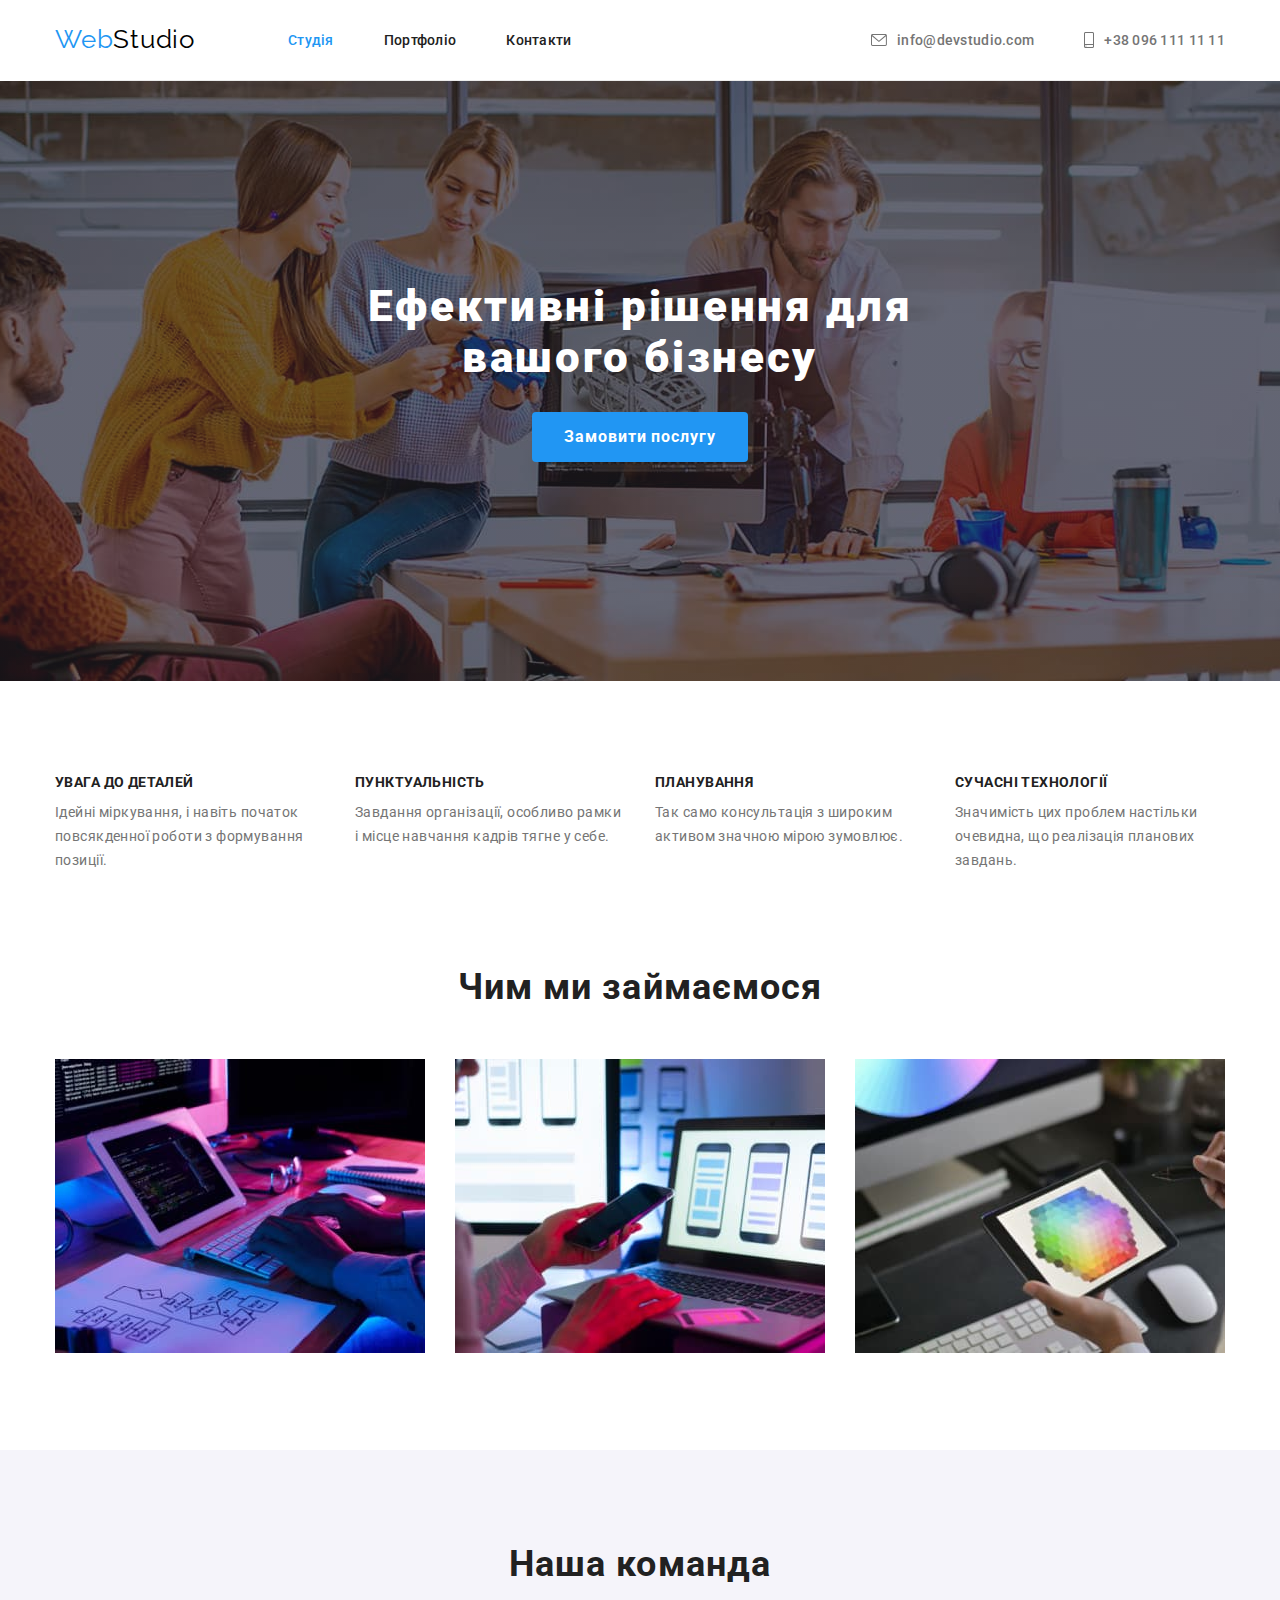
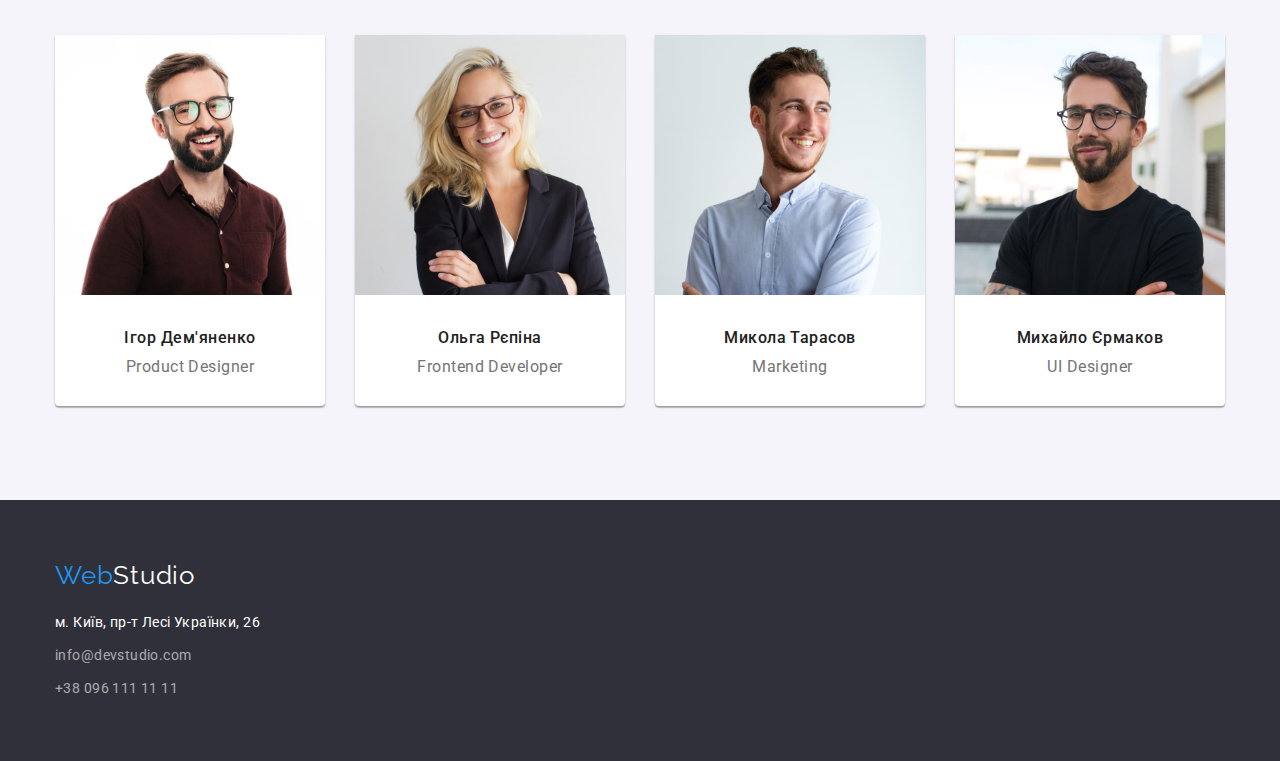
==== index.html @ d8978584 "/" ====
<!DOCTYPE html>
<html lang="uk">
<head>
    <meta charset="UTF-8">
    <meta http-equiv="X-UA-Compatible" content="IE=edge">
    <meta name="viewport" content="width=device-width, initial-scale=1.0">
    <title>Document</title>
    <link rel="preconnect" href="https://fonts.googleapis.com">
    <link rel="preconnect" href="https://fonts.gstatic.com" crossorigin>
    <link href="https://fonts.googleapis.com/css2?family=Raleway:wght@700&family=Roboto:wght@400;500;700;900&display=swap" rel="stylesheet">
    <link
    rel="stylesheet"
    href="https://cdnjs.cloudflare.com/ajax/libs/modern-normalize/1.0.0/modern-normalize.min.css"
  />
    <link rel="stylesheet" href="./css/styless.css">
</head>
<body>
    <!-- Шапка сайта -->
    <header>
        <div class="container header-container">
            <nav class="nav-container">
                <a href="/" class="logo"><span class="logo-ascent">Web</span>Studio</a>
                <ul class="site-nav list">
                    <li class="item"> <a href="./index.html" class="link-curent link">Студія</a></li>
                    <li class="item"> <a href="./Портфоліо.html" class="link">Портфоліо</a></li>
                    <li class="item"> <a href="#" class="link">Контакти</a></li>
                </ul>
            </nav>
            <ul class="auth-nav list">
                <li class="item">
                    <a href="mailto:info@devstudio.com" class="link">
                        <svg class="mail-icon" width="16" height="12">
                            <use href="./img/иконки.svg#icon-envelope-hover"></use>
                        </svg>
                        <span>info@devstudio.com</span> 
                    </a>
                </li>
                <li class="item">
                    <a href="tel:+380961111111" class="link">
                        <svg class="tel-icon" width="10" height="16">
                            <use href="./img/иконки.svg#icon-smartphone"></use>
                        </svg>
                        <span>+38 096 111 11 11</span> 
                     </a>
                </li>            
            </ul>
        </div>
        
        
    </header>
    <!-- Основна частина сайта -->
    <main>
        <section class="hero">
            <div class="container">
                <h1 class="hero-titile">Ефективні рішення для вашого бізнесу</h1>
                <button type="button" class="hero-button">Замовити послугу</button>
            </div>
            
        </section>

        <section class="feautures">
            <div class="container">
                <h2 class="visually-hidden">feautures</h2>
                <ul class="feautures-list list">
                    <li class="item">
                        <h3 class="feautures-title">УВАГА ДО ДЕТАЛЕЙ</h3>
                        <p class="feautures-description">Ідейні міркування, і навіть початок повсякденної роботи з формування позиції.</p>
                    </li>
                    <li class="item">
                        <h3 class="feautures-title">ПУНКТУАЛЬНІСТЬ</h3>
                        <p class="feautures-description">Завдання організації, особливо рамки і місце навчання кадрів тягне у себе.</p>
                     </li>
                     <li class="item">
                        <h3 class="feautures-title">ПЛАНУВАННЯ</h3>
                        <p class="feautures-description">Так само консультація з широким активом значною мірою зумовлює.</p>
                     </li>
                     <li class="item">
                        <h3 class="feautures-title">СУЧАСНІ ТЕХНОЛОГІЇ</h3>
                        <p class="feautures-description">Значимість цих проблем настільки очевидна, що реалізація планових завдань.</p>
                     </li>
                </ul>
            </div>
            
        </section>

        <section class="work">
            <div class="work-container container"> 
                <h2 class="work-title">Чим ми займаємося</h2>
                <ul class="work-list list">
                    <li><img src="./img/img2.jpeg" alt="комп'ютер" width="370"></li>
                    <li><img src="./img/img1.jpeg" alt="телефон" width="370"></li>
                    <li><img src="./img/img.jpeg" alt="планшет" width="370"></li>
                </ul>
            </div>
           
        </section>

        <section class="team">
            <div class="team-container container">
                <h2 class="team-title">Наша команда</h2>
                <ul class="team-list list">
                    <li class="item"> 
                        <img src="./img/img3.jpeg" alt="дизайнер1" width="270">
                        <div class="team-text">
                            <h3 class="person-titile">Ігор Дем'яненко</h3>
                            <p class="person-description">Product Designer</p>
                        </div>                    
                    </li>
                    <li class="item">
                        <img src="./img/img4.jpeg" alt="розробник" width="270">
                        <div class="team-text">
                            <h3 class="person-titile">Ольга Рєпіна</h3>
                            <p class="person-description">Frontend Developer</p>
                        </div>
                    </li>
                    <li class="item">
                        <img src="./img/img5.jpeg" alt="маркетолог" width="270">
                        <div class="team-text">
                            <h3 class="person-titile">Микола Тарасов</h3>
                            <p class="person-description">Marketing</p>
                        </div>                  
                    </li>
                    <li class="item">
                        <img src="./img/img6.jpeg" alt="дизайнер2" width="270">
                        <div class="team-text">
                            <h3 class="person-titile">Михайло Єрмаков</h3>
                            <p class="person-description">UI Designer</p>
                        </div>                        
                    </li>
                </ul>
            </div>
            
        </section>
    </main>
    <!-- Підвал сайта -->
    <footer class="footer">
        <div class="container">
            <a href="/" class="footer-logo"><span class="logo-ascent">Web</span>Studio</a>
            <address class="footer-addres">
                <ul class="list footer-list">
                    <li class="footer-loc"><a href="https://goo.gl/maps/C3ThFQpriZzStfzR9" target="_blank" rel="noreferrer noopener nofollow" class="address-location">м. Київ, пр-т Лесі Українки, 26</a></li>
                    <li class="footer-mail"><a href="mailto:info@devstudio.com" class="address-mail">info@devstudio.com</a></li>
                    <li class="footer-tel"><a href="tel:+380961111111" class="address-tel">+38 096 111 11 11</a></li>
                </ul>      
            </address>
        </div>       
    </footer>
</body>
</html>
---- css/styless.css ----
/* цвет основного текста #757575 */
/* вторичный цвет текста #212121 */
/* цвет текста белый #FFFFFF */
/* основной цвет фона #FFFFFF */
/* вторичный цвет фона #F5F5F5  */
/* вторичный цвет фона серый #2F303A */
/* акцент #2196F3 */
/* logo цвет #000000 */

:root {
--primary-text-color: #757575;
--title-text-color: #212121;
--bg-color-grey: #2F303A;
--adress-text-color: #FFFFFF;
--accent-color:#2196F3;
--logo-color:#000000;
--button-active-blue: #188CE8;
--bg-team-color:#F5F4FA; 
--opacity-white-color: rgba(255, 255, 255, 0.6);
--portfolio-item-color: #EEEEEE;
}

h1,
h2,
h3,
p,
ul {
margin: 0;
}

ul {
    padding: 0;
}

body {
    background-color: var(--adress-text-color);
    color: var(--primary-text-color);
    font-family: 'Roboto', sans-serif;
    font-size: 14px;
}


.container{
    width: 1200px;
    padding-left: 15px;
    padding-right: 15px;
    /* border: 1px solid red; */
    margin-left: auto;
    margin-right: auto;

}


a{
    text-decoration: none;
}

.list{
    list-style: none;
}   

.visually-hidden{
    position: absolute;
    width: 1px;
    height: 1px;
    margin: -1px;
    border: 0;
    padding: 0;
    
    white-space: nowrap;
    clip-path: inset(100%);
    clip: rect(0 0 0 0);
    overflow: hidden;
}
/* Шапка сайта */

.header-container{
    display: flex;
    border-bottom: 1px solid #ECECEC;
}

.nav-container{
    display: flex;
}

.logo{
    color: var(--logo-color);
    font-family: 'Raleway', sans-serif;
    font-size: 26px;
    text-decoration: none;
    letter-spacing: 0.03em;
    line-height: 1.19;
    padding-top: 24px;
    padding-bottom: 25px;
    display: inline-block;

}

.logo-ascent {
    color: var(--accent-color);
}

.site-nav .item + .item{
    margin-left: 50px;
}

.auth-nav{
    margin-bottom: 0;
    margin-top: 0;
    padding-left: 0;
    margin-left: auto;
}

.auth-nav .item + .item{
    margin-left: 50px;
}

.auth-nav, .site-nav {
    font-size: 14px;
    line-height: 1,14;
    font-weight: 500;
    letter-spacing: 0.02em;
    display: flex;
}

.mail-icon{
    margin-right: 10px;
    width: 16px;
    height: 12px;
    fill: currentColor;
}

.tel-icon{
    margin-right: 10px;
    width: 10px;
    height: 16px;
    fill: currentColor;
}

.site-nav{
    margin-bottom: 0;
    margin-top: 0;
    margin-left: 93px;
    padding-left: 0;
}

.site-nav .link{
    color: var(--title-text-color); 
    display: inline-block; 
    padding-top: 32px;
    padding-bottom: 32px;
}
.site-nav .link-curent {
    color: var(--accent-color);
}

.site-nav .link:hover,
.site-nav .link:focus{
    color: var(--accent-color);
}


.auth-nav .link{
    color: var(--primary-text-color);
    display: flex; 
    padding-top: 32px;
    padding-bottom: 32px;
    align-items: center;
}


.auth-nav .link:hover, 
.auth-nav .link:focus{
    color: var(--accent-color);
}


/* hero  */

.hero {
    max-width: 1600px;
    height: 600px;
    margin-left: auto;
    margin-right: auto;
    background-color: var(--bg-color-grey);
    padding-top: 200px;
    padding-bottom: 200px;
    background-image: linear-gradient(to right, rgba(47, 48, 58, 0.4), rgba(47, 48, 58, 0.4)),
    url(../img/hero.jpeg);
    background-repeat: no-repeat;
    background-size: cover;
    background-position: center;
   

   
    
    
}
.hero-titile{
    color: var(--adress-text-color);
    font-weight: 900;
    font-size: 44px;
    line-height: 1,36;
    text-align: center;
    letter-spacing: 0.06em;
    margin-bottom: 30px;
    width: 696px;
    margin-left: auto;
    margin-right: auto;
}
.hero-button{
    color:var(--adress-text-color) ;
    background-color: var(--accent-color);
    font-family: inherit;
    font-weight: 700;
    font-size: 16px;
    line-height: 1.88;
    letter-spacing: 0.06em;
    cursor: pointer;
    margin-left: auto;
    margin-right: auto;
    display: block;
    height: 50px;
    padding-right: 32px;
    padding-left: 32px;
    border-radius: 4px;
    border: none;
 }

 .hero-button:hover,
 .hero-button:focus{
    background-color: var(--button-active-blue);
    box-shadow: 0px 4px 4px rgba(0, 0, 0, 0.15);
 }

/* feautures */

.feautures{
    padding: 94px 0;
}


.feautures-list{
    display: flex;
    gap: 30px;
}

.feautures-list .item{
    width: 270px;
}

 .feautures-title{
    color: var(--title-text-color);
    line-height: 1.14;
    letter-spacing: 0.03em;
    font-size: inherit;
    margin-bottom: 10px;
 }
 .feautures-description{
    color: var(--primary-text-color);
    line-height: 1.71;
    letter-spacing: 0.03em;
    margin-bottom: 0;
 }

 /* work */

 .work{
    padding-bottom: 94px;
 }

 .work-title{
    color: var(--title-text-color) ;
    font-size: 36px;
    line-height: 1.16;
    text-align: center;
    letter-spacing: 0.03em;
    margin-bottom: 50px;
 }

 .work-list{
    display: flex;
    gap: 30px;
    padding: 0;
 }



 /* team */

 .team{
    background-color: var(--bg-team-color);
    padding: 94px 0;
 }


 .team-title{
    color: var(--title-text-color) ;
    font-size: 36px;
    line-height: 1.16;
    text-align: center;
    letter-spacing: 0.03em;
    margin-bottom: 50px;
 }

 .team-list{
    display: flex;
    gap: 30px;
 }

 .team-list .item{
    background-color: var(--adress-text-color);
    width: 270px;
    box-shadow: 0px 1px 3px rgba(0, 0, 0, 0.12), 0px 1px 1px rgba(0, 0, 0, 0.14), 0px 2px 1px rgba(0, 0, 0, 0.2);
    border-radius: 0px 0px 4px 4px;
 }

 .team-text{
    padding: 30px 0 30px 0;
 }

 .person-titile{
    color: var(--title-text-color);
    font-weight: 500;
    font-size: 16px;
    line-height: 1.18;
    text-align: center;
    letter-spacing: 0.03em;
    margin-bottom: 10px;
 }

.person-description{
    color: var(--primary-text-color);
    font-size: 16px;
    line-height: 1.19;
    text-align: center;
    letter-spacing: 0.03em;
    margin-bottom: 0;
}


  /* button-filter */

  .filter{
    padding: 94px 0;
  }

  .button-filter{
    display: flex;
    justify-content: center;
    margin-bottom: 50px;
   }

.button-filter .item + .item{
margin-left: 8px;
}

.button-filter .link{
    font-weight: 500;
    font-size: 16px;
    line-height: 1.6;
    letter-spacing: 0.03em;
    font-family: inherit;
    color: var(--title-text-color);
    background-color:var(--bg-team-color);
    cursor: pointer;
    border-radius: 4px;
    border: none;
    height: 38px;
    padding: 0 22px 0 22px;
}
    
.button-filter .link:hover, 
.button-filter .link:focus{
    color: var(--adress-text-color);
    background-color: var(--accent-color);
    box-shadow: 0px 3px 1px rgba(0, 0, 0, 0.1), 
                0px 1px 2px rgba(0, 0, 0, 0.08), 
                0px 2px 2px rgba(0, 0, 0, 0.12);
}



/* portfolio */

.portfolio {
    display: flex;
    flex-wrap: wrap;
    gap: 30px;
}

.portfolio-img{
    display: block;
}

.list-item{
    width: 370px;
}


.portfolio-item{
    background-color: var(--adress-text-color);
    padding: 20px 24px 20px 24px;
    border-left: 1px solid var(--portfolio-item-color);
    border-right: 1px solid var(--portfolio-item-color);
    border-bottom: 1px solid var(--portfolio-item-color);
}

.portfolio-title{
    color: var(--title-text-color);
    font-size: 18px;
    line-height: 2;
    letter-spacing: 0.06em;
    margin-bottom: 4px;
}

.portfolio-text{
    color: var(--primary-text-color);
    font-size: 16px;
    line-height: 1.8;
    letter-spacing: 0.03em;
    margin: 0;
}


/* footer */

.footer{
    background-color: var(--bg-color-grey);
    padding-top: 60px;
    padding-bottom: 60px;
}

.footer-logo{
    color: var(--adress-text-color);
    font-family: 'Raleway', sans-serif;
    font-size: 26px;
    text-decoration: none;
    letter-spacing: 0.03em;
    line-height: 1.19;
    margin-bottom: 20px;
    display: inline-block;
}

.footer-loc, .footer-mail{
margin-bottom: 9px;
}

.footer-tel{
    margin: 0;
}

.footer-list{
    padding: 0;
    margin: 0;
}

.footer-addres{
    font-style: normal;
    font-size: 14px;
    line-height: 1.71;
    letter-spacing: 0.03em;
}

.address-location{
    color: var(--adress-text-color);
}
.address-location:hover,
.address-location:focus{
    color: var(--accent-color);
}

.address-mail{
    color: var(--opacity-white-color);
}

.address-mail:hover,
.address-mail:focus{
    color: var(--accent-color);
}

.address-tel{
    color: var(--opacity-white-color); 
}

.address-tel:hover,
.address-tel:focus{
    color: var(--accent-color);
}
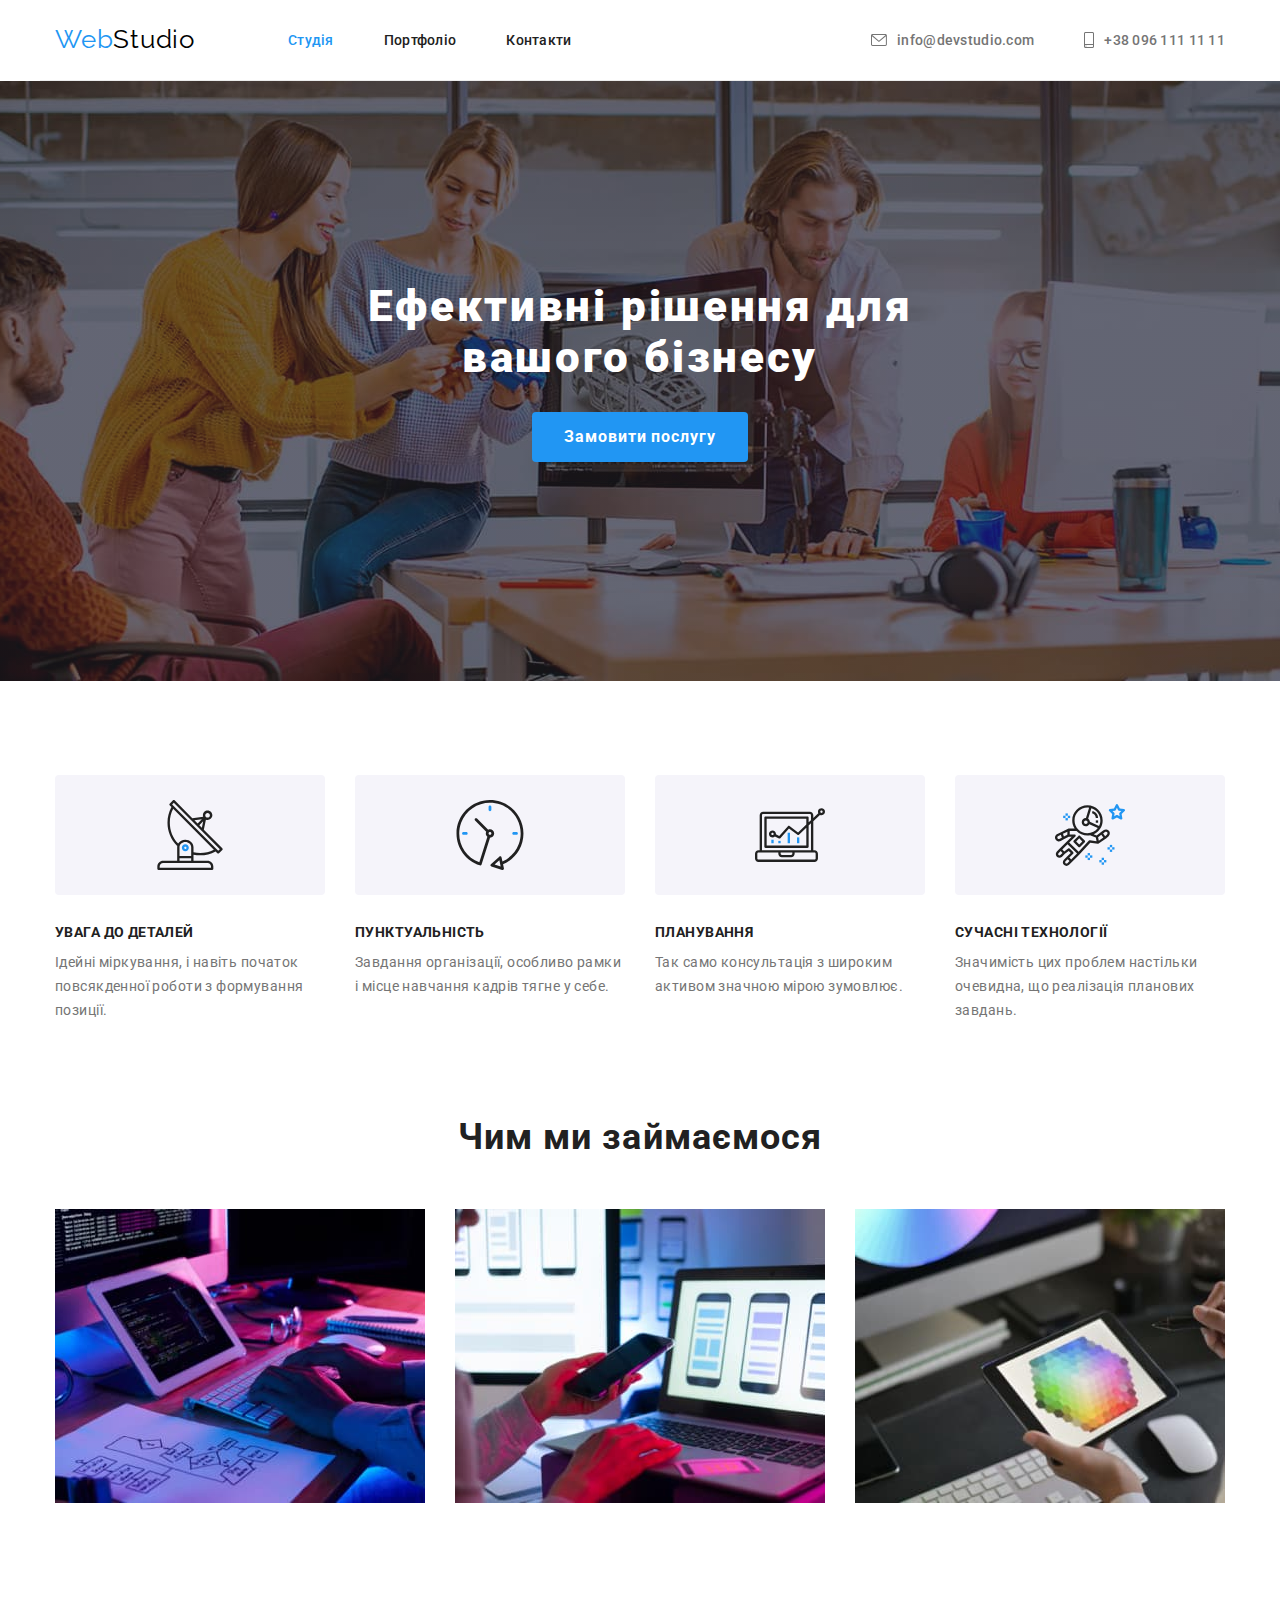
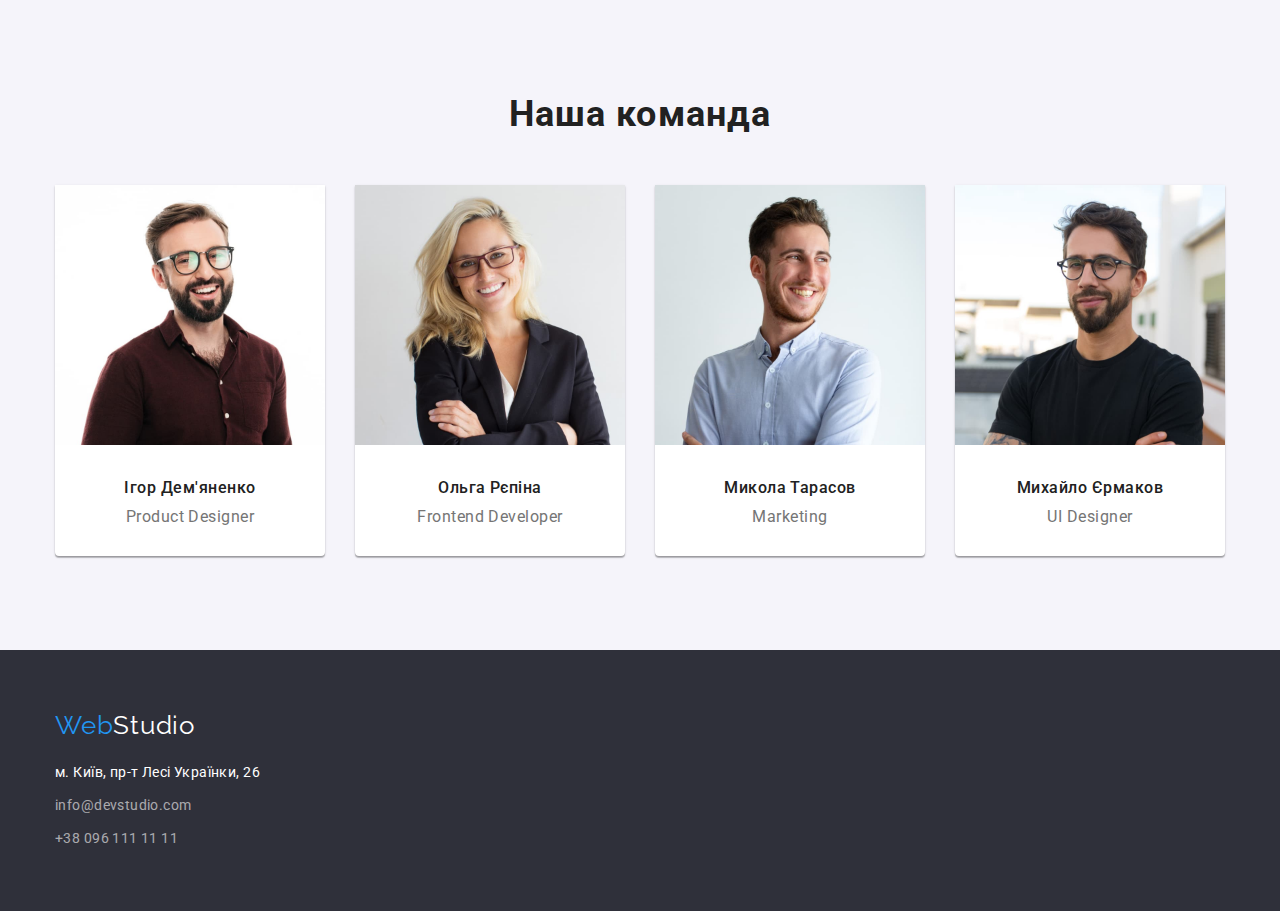
==== commit 7b35b82b: "/" ====
--- a/index.html
+++ b/index.html
@@ -63,18 +63,38 @@
                 <h2 class="visually-hidden">feautures</h2>
                 <ul class="feautures-list list">
                     <li class="item">
+                        <div class="icon-group"> 
+                            <svg width="70" height="70">
+                                <use href="./img/иконки.svg#icon-antenna"></use>
+                            </svg>
+                        </div>
                         <h3 class="feautures-title">УВАГА ДО ДЕТАЛЕЙ</h3>
                         <p class="feautures-description">Ідейні міркування, і навіть початок повсякденної роботи з формування позиції.</p>
                     </li>
                     <li class="item">
+                        <div class="icon-group"> 
+                            <svg width="70" height="70">
+                                <use href="./img/иконки.svg#icon-clock"></use>
+                            </svg>
+                        </div>
                         <h3 class="feautures-title">ПУНКТУАЛЬНІСТЬ</h3>
                         <p class="feautures-description">Завдання організації, особливо рамки і місце навчання кадрів тягне у себе.</p>
                      </li>
                      <li class="item">
+                        <div class="icon-group"> 
+                            <svg width="70" height="70">
+                                <use href="./img/иконки.svg#icon-diagram"></use>
+                            </svg>
+                        </div>
                         <h3 class="feautures-title">ПЛАНУВАННЯ</h3>
                         <p class="feautures-description">Так само консультація з широким активом значною мірою зумовлює.</p>
                      </li>
                      <li class="item">
+                        <div class="icon-group"> 
+                            <svg width="70" height="70">
+                                <use href="./img/иконки.svg#icon-astronaut"></use>
+                            </svg>
+                        </div>
                         <h3 class="feautures-title">СУЧАСНІ ТЕХНОЛОГІЇ</h3>
                         <p class="feautures-description">Значимість цих проблем настільки очевидна, що реалізація планових завдань.</p>
                      </li>
--- a/css/styless.css
+++ b/css/styless.css
@@ -249,6 +249,16 @@
     width: 270px;
 }
 
+.icon-group{
+    background-color: var(--bg-team-color);
+    width: 270px;
+    height: 120px;
+    border-radius: 4px;
+    margin-bottom: 30px;
+    display: flex;
+    align-items: center;
+    justify-content: center;
+}
  .feautures-title{
     color: var(--title-text-color);
     line-height: 1.14;
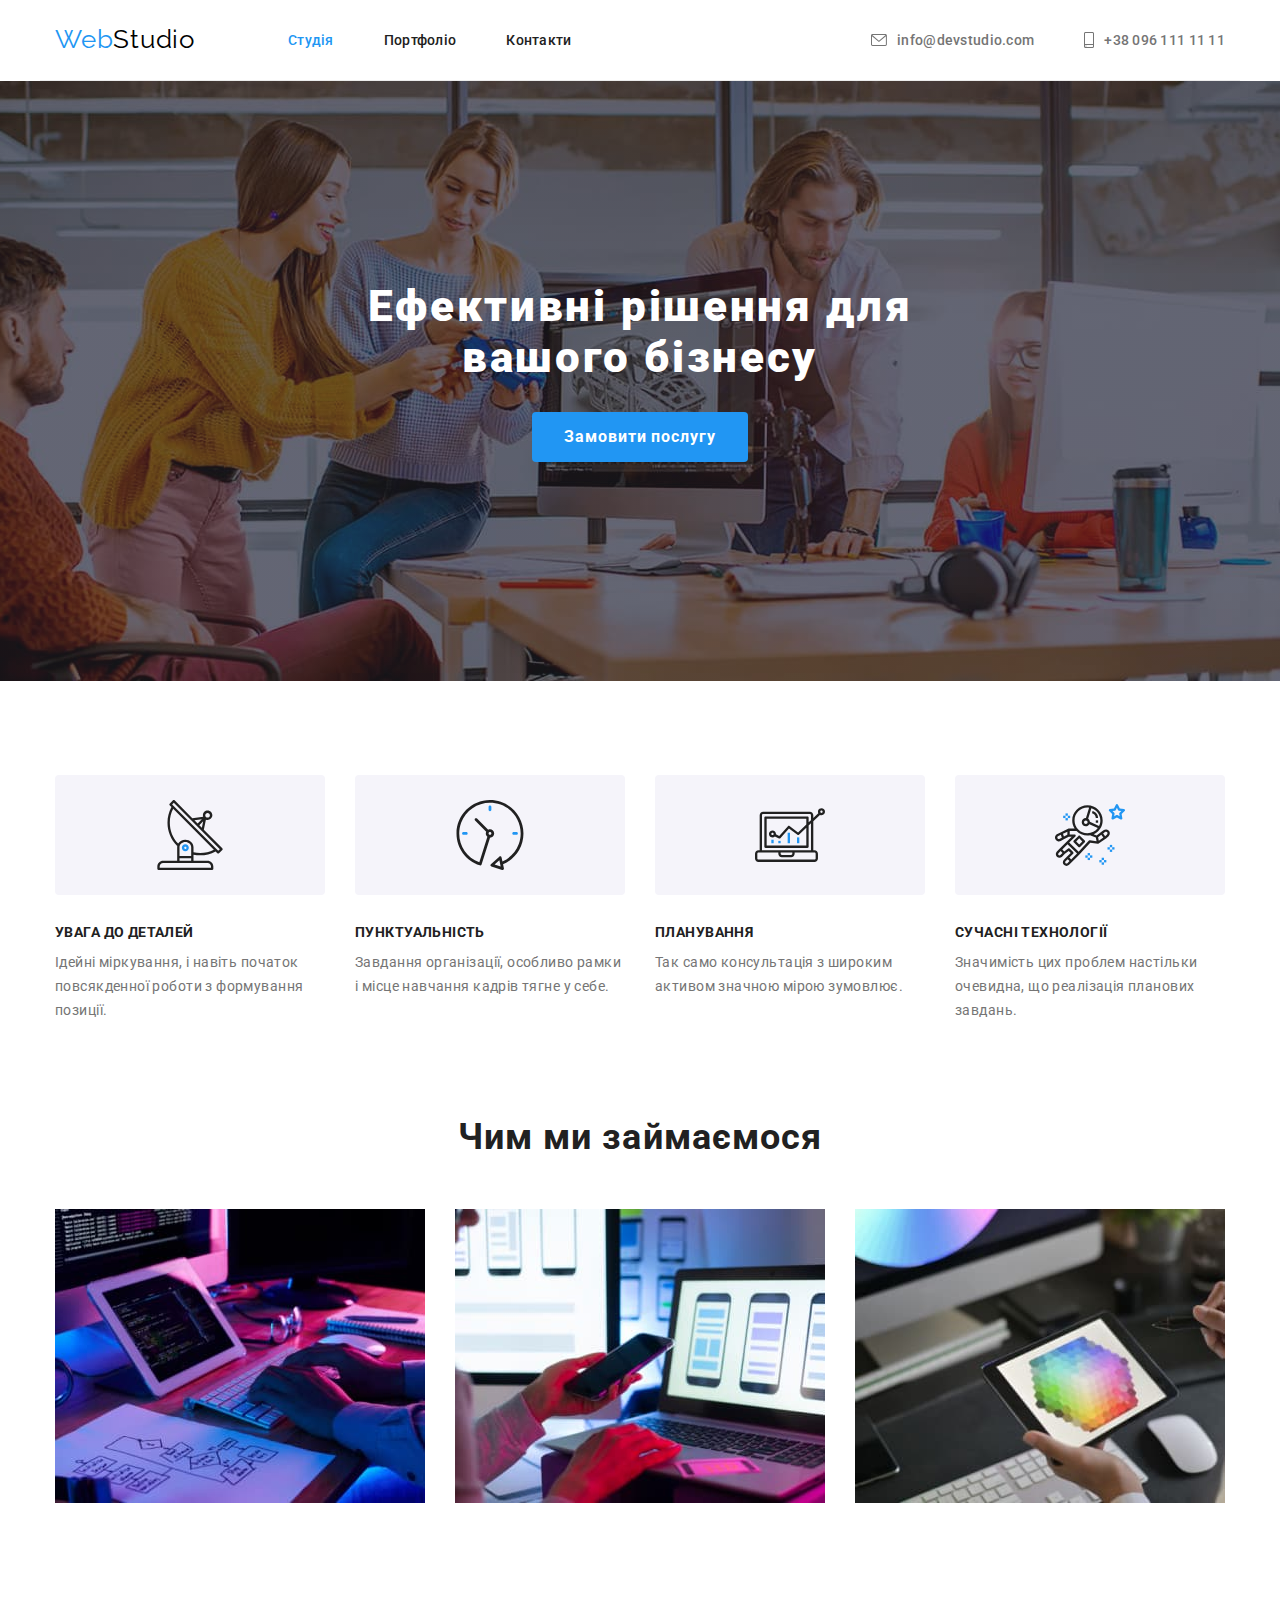
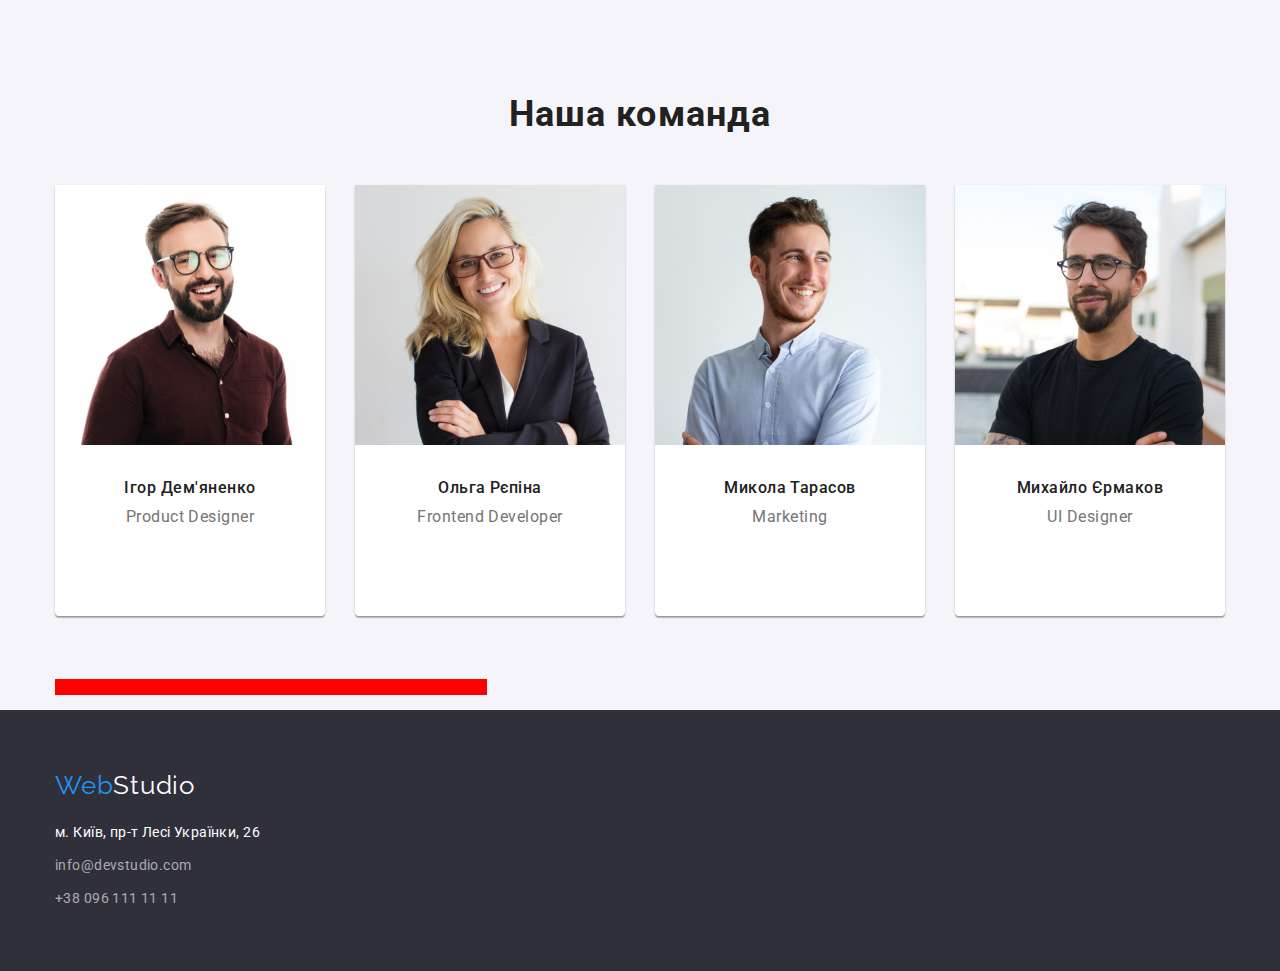
==== commit 4cef3772: "oio" ====
--- a/index.html
+++ b/index.html
@@ -124,6 +124,36 @@
                         <div class="team-text">
                             <h3 class="person-titile">Ігор Дем'яненко</h3>
                             <p class="person-description">Product Designer</p>
+                            <ul class="list social-list">
+                                <li class="social-item">
+                                    <a href="" class="social-link">
+                                        <svg class="social-icon">
+                                            <use></use>
+                                        </svg>
+                                    </a>
+                                </li>
+                                <li class="social-item">
+                                    <a href="" class="social-link">
+                                        <svg class="social-icon">
+                                            <use></use>
+                                        </svg>
+                                    </a>
+                                </li>
+                                <li class="social-item">
+                                    <a href="" class="social-link">
+                                        <svg class="social-icon">
+                                            <use></use>
+                                        </svg>
+                                    </a>
+                                </li>
+                                <li class="social-item">
+                                    <a href="" class="social-link">
+                                        <svg class="social-icon">
+                                            <use></use>
+                                        </svg>
+                                    </a>
+                                </li>  
+                            </ul>
                         </div>                    
                     </li>
                     <li class="item">
--- a/css/styless.css
+++ b/css/styless.css
@@ -345,9 +345,22 @@
     line-height: 1.19;
     text-align: center;
     letter-spacing: 0.03em;
-    margin-bottom: 0;
-}
-
+    margin-bottom: 16px;
+}
+
+.social-list{
+    display: flex;
+}
+
+.social-item{
+    width: 44px;
+    height: 44px;
+}
+
+.social-link{
+    /* background-color:var(--adress-text-color) ; */
+    background-color: red;
+}
 
   /* button-filter */
 
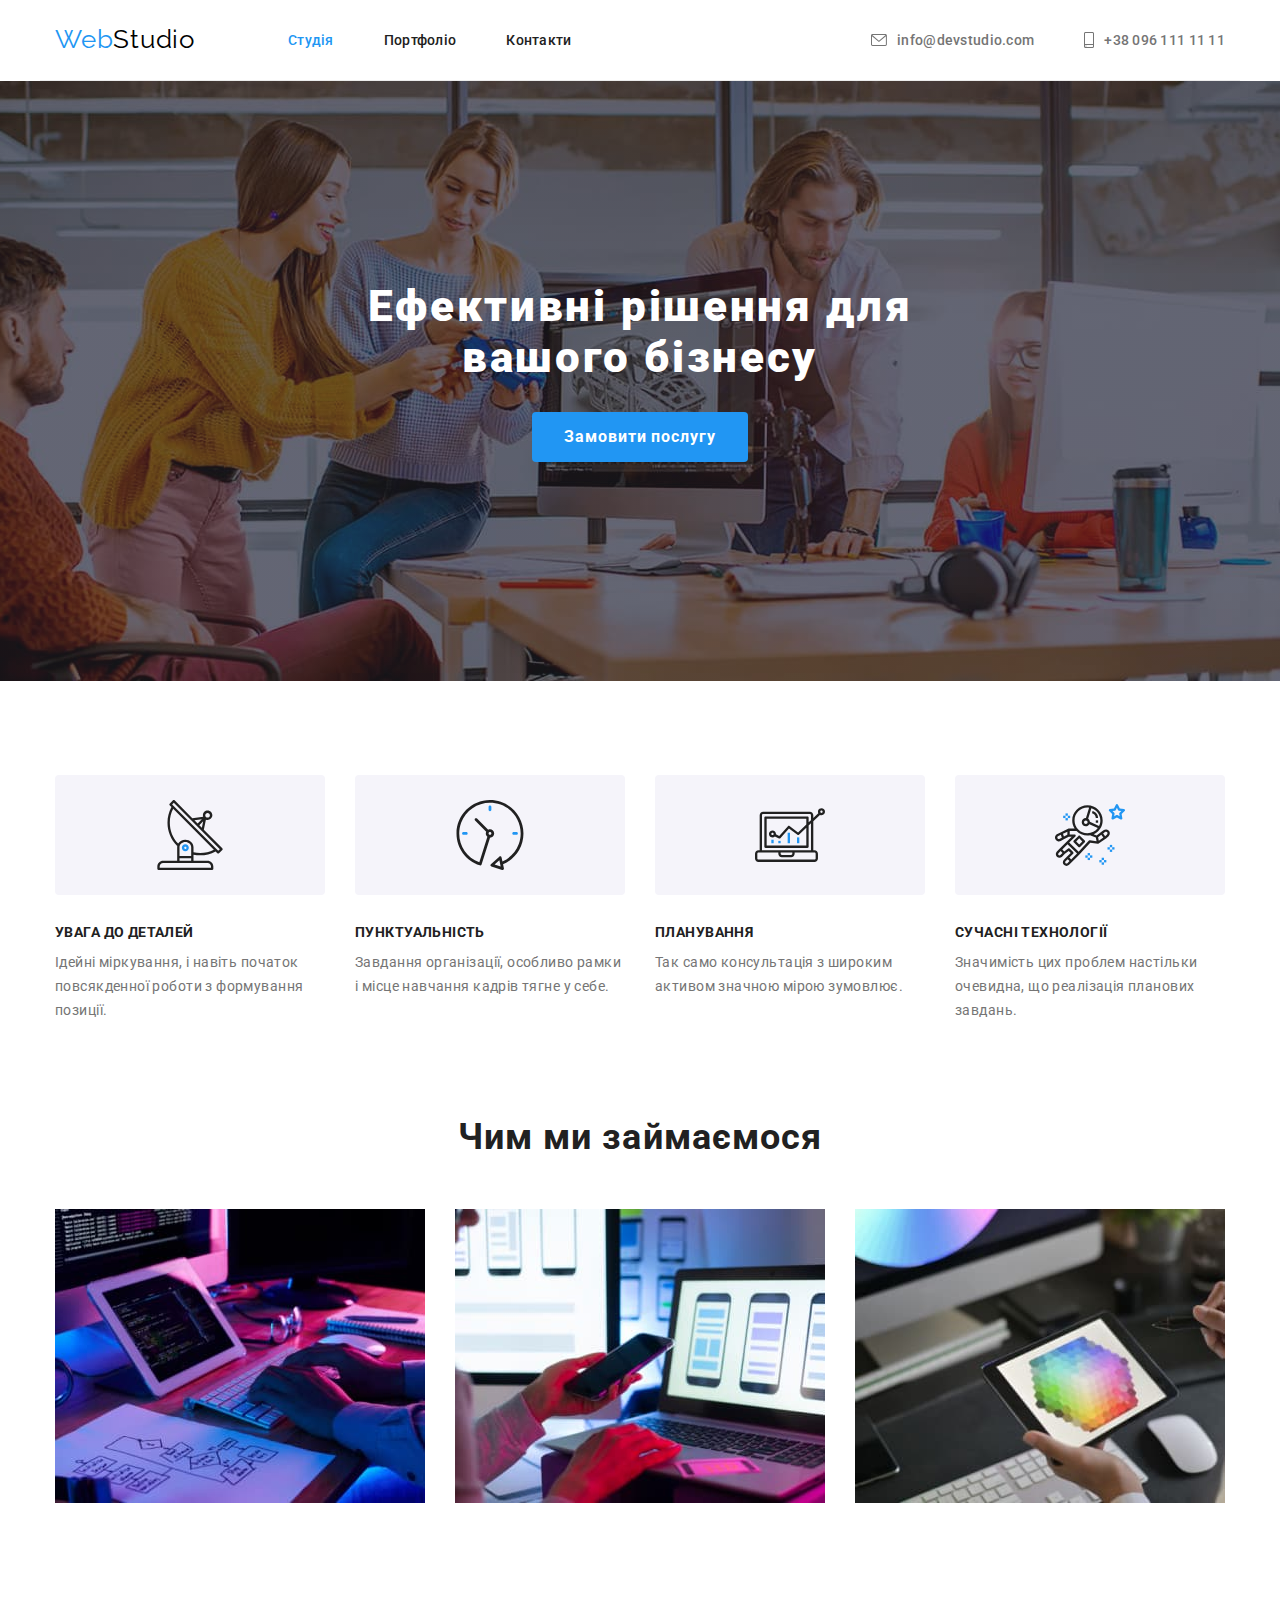
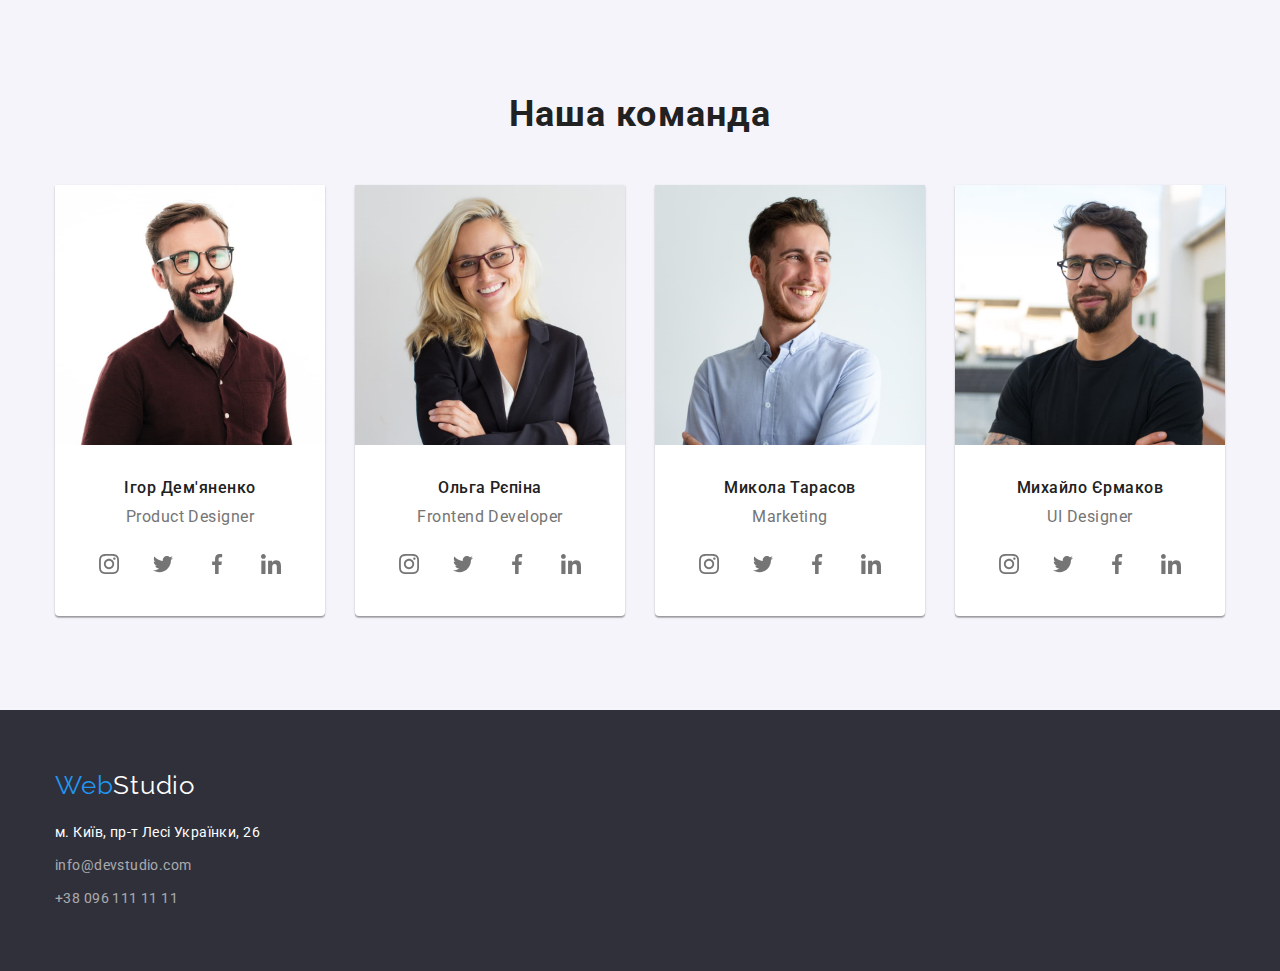
==== commit aa3456b2: "/" ====
--- a/index.html
+++ b/index.html
@@ -124,32 +124,32 @@
                         <div class="team-text">
                             <h3 class="person-titile">Ігор Дем'яненко</h3>
                             <p class="person-description">Product Designer</p>
-                            <ul class="list social-list">
-                                <li class="social-item">
-                                    <a href="" class="social-link">
-                                        <svg class="social-icon">
-                                            <use></use>
-                                        </svg>
-                                    </a>
-                                </li>
-                                <li class="social-item">
-                                    <a href="" class="social-link">
-                                        <svg class="social-icon">
-                                            <use></use>
-                                        </svg>
-                                    </a>
-                                </li>
-                                <li class="social-item">
-                                    <a href="" class="social-link">
-                                        <svg class="social-icon">
-                                            <use></use>
-                                        </svg>
-                                    </a>
-                                </li>
-                                <li class="social-item">
-                                    <a href="" class="social-link">
-                                        <svg class="social-icon">
-                                            <use></use>
+                            <ul class="list social-icons">
+                                <li class="social-item">
+                                    <a href="" class="social-link">
+                                        <svg class="social-icon" width="20" height="20">
+                                            <use href="./img/иконки.svg#icon-instagram"></use>
+                                        </svg>
+                                    </a>
+                                </li>
+                                <li class="social-item">
+                                    <a href="" class="social-link">
+                                        <svg class="social-icon" width="20" height="20">
+                                            <use href="./img/иконки.svg#icon-twitter"></use>
+                                        </svg>
+                                    </a>
+                                </li>
+                                <li class="social-item">
+                                    <a href="" class="social-link">
+                                        <svg class="social-icon" width="20" height="20">
+                                            <use href="./img/иконки.svg#icon-facebook"></use>
+                                        </svg>
+                                    </a>
+                                </li>
+                                <li class="social-item">
+                                    <a href="" class="social-link">
+                                        <svg class="social-icon" width="20" height="20">
+                                            <use href="./img/иконки.svg#icon-linkedin"></use>
                                         </svg>
                                     </a>
                                 </li>  
@@ -161,6 +161,36 @@
                         <div class="team-text">
                             <h3 class="person-titile">Ольга Рєпіна</h3>
                             <p class="person-description">Frontend Developer</p>
+                            <ul class="list social-icons">
+                                <li class="social-item">
+                                    <a href="" class="social-link">
+                                        <svg class="social-icon" width="20" height="20">
+                                            <use href="./img/иконки.svg#icon-instagram"></use>
+                                        </svg>
+                                    </a>
+                                </li>
+                                <li class="social-item">
+                                    <a href="" class="social-link">
+                                        <svg class="social-icon" width="20" height="20">
+                                            <use href="./img/иконки.svg#icon-twitter"></use>
+                                        </svg>
+                                    </a>
+                                </li>
+                                <li class="social-item">
+                                    <a href="" class="social-link">
+                                        <svg class="social-icon" width="20" height="20">
+                                            <use href="./img/иконки.svg#icon-facebook"></use>
+                                        </svg>
+                                    </a>
+                                </li>
+                                <li class="social-item">
+                                    <a href="" class="social-link">
+                                        <svg class="social-icon" width="20" height="20">
+                                            <use href="./img/иконки.svg#icon-linkedin"></use>
+                                        </svg>
+                                    </a>
+                                </li>  
+                            </ul>
                         </div>
                     </li>
                     <li class="item">
@@ -168,6 +198,36 @@
                         <div class="team-text">
                             <h3 class="person-titile">Микола Тарасов</h3>
                             <p class="person-description">Marketing</p>
+                            <ul class="list social-icons">
+                                <li class="social-item">
+                                    <a href="" class="social-link">
+                                        <svg class="social-icon" width="20" height="20">
+                                            <use href="./img/иконки.svg#icon-instagram"></use>
+                                        </svg>
+                                    </a>
+                                </li>
+                                <li class="social-item">
+                                    <a href="" class="social-link">
+                                        <svg class="social-icon" width="20" height="20">
+                                            <use href="./img/иконки.svg#icon-twitter"></use>
+                                        </svg>
+                                    </a>
+                                </li>
+                                <li class="social-item">
+                                    <a href="" class="social-link">
+                                        <svg class="social-icon" width="20" height="20">
+                                            <use href="./img/иконки.svg#icon-facebook"></use>
+                                        </svg>
+                                    </a>
+                                </li>
+                                <li class="social-item">
+                                    <a href="" class="social-link">
+                                        <svg class="social-icon" width="20" height="20">
+                                            <use href="./img/иконки.svg#icon-linkedin"></use>
+                                        </svg>
+                                    </a>
+                                </li>  
+                            </ul>
                         </div>                  
                     </li>
                     <li class="item">
@@ -175,6 +235,36 @@
                         <div class="team-text">
                             <h3 class="person-titile">Михайло Єрмаков</h3>
                             <p class="person-description">UI Designer</p>
+                            <ul class="list social-icons">
+                                <li class="social-item">
+                                    <a href="" class="social-link">
+                                        <svg class="social-icon" width="20" height="20">
+                                            <use href="./img/иконки.svg#icon-instagram"></use>
+                                        </svg>
+                                    </a>
+                                </li>
+                                <li class="social-item">
+                                    <a href="" class="social-link">
+                                        <svg class="social-icon" width="20" height="20">
+                                            <use href="./img/иконки.svg#icon-twitter"></use>
+                                        </svg>
+                                    </a>
+                                </li>
+                                <li class="social-item">
+                                    <a href="" class="social-link">
+                                        <svg class="social-icon" width="20" height="20">
+                                            <use href="./img/иконки.svg#icon-facebook"></use>
+                                        </svg>
+                                    </a>
+                                </li>
+                                <li class="social-item">
+                                    <a href="" class="social-link">
+                                        <svg class="social-icon" width="20" height="20">
+                                            <use href="./img/иконки.svg#icon-linkedin"></use>
+                                        </svg>
+                                    </a>
+                                </li>  
+                            </ul>
                         </div>                        
                     </li>
                 </ul>
--- a/css/styless.css
+++ b/css/styless.css
@@ -18,6 +18,7 @@
 --bg-team-color:#F5F4FA; 
 --opacity-white-color: rgba(255, 255, 255, 0.6);
 --portfolio-item-color: #EEEEEE;
+--icon-color;#AFB1B8;
 }
 
 h1,
@@ -348,19 +349,45 @@
     margin-bottom: 16px;
 }
 
-.social-list{
-    display: flex;
+.social-icons{
+    display: flex;
+    justify-content: center;
 }
 
 .social-item{
     width: 44px;
     height: 44px;
-}
+    margin-right: 10px;
+}
+
+
+.social-item:last-child{
+margin-right: 0;
+}
+
 
 .social-link{
-    /* background-color:var(--adress-text-color) ; */
-    background-color: red;
-}
+    background-color:var(--adress-text-color) ;
+    border-radius: 50%;
+    width: 100%;
+    height: 100%;
+    display: flex;
+    justify-content: center;
+    align-items: center;
+    color: var(--icon-color);
+}
+
+.social-icon{
+fill: currentColor;
+}
+
+
+.social-link:hover,
+.social-link:focus{
+    background-color: var(--accent-color);
+    color:var(--adress-text-color);
+}
+
 
   /* button-filter */
 
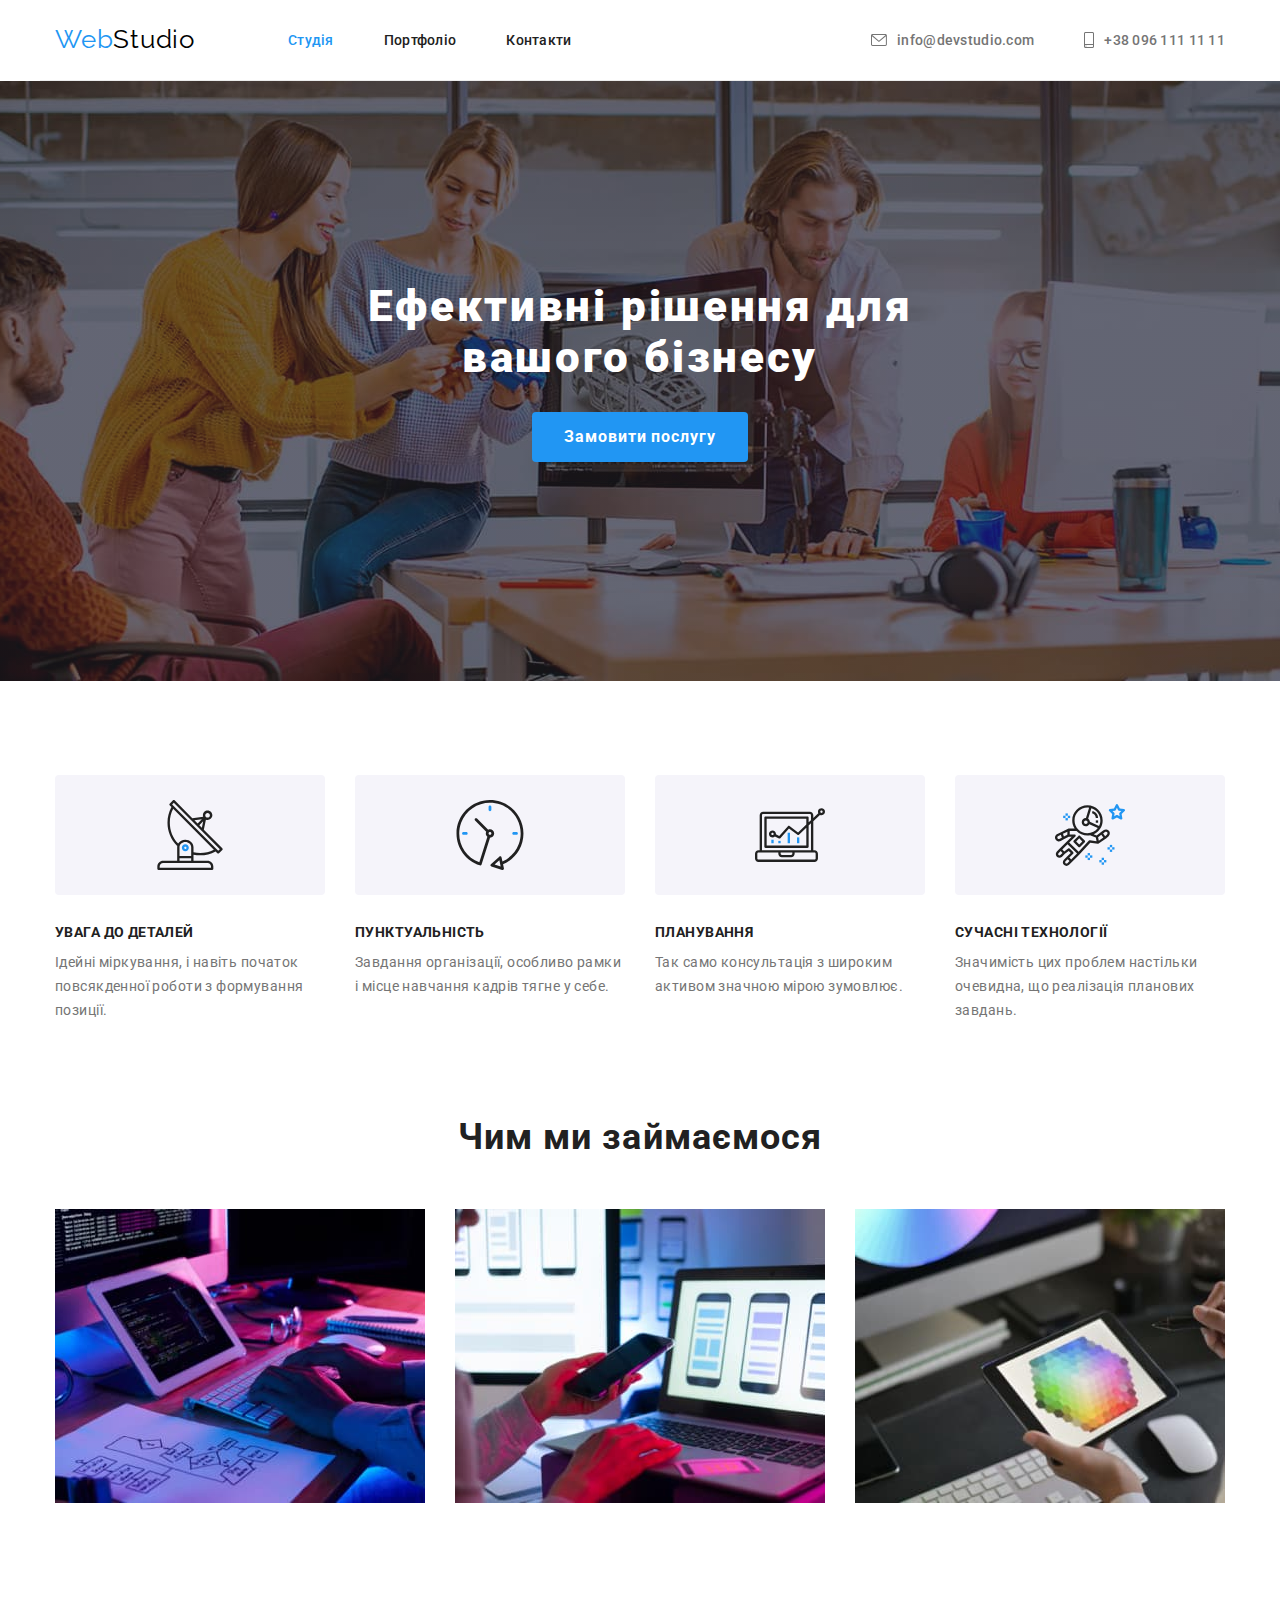
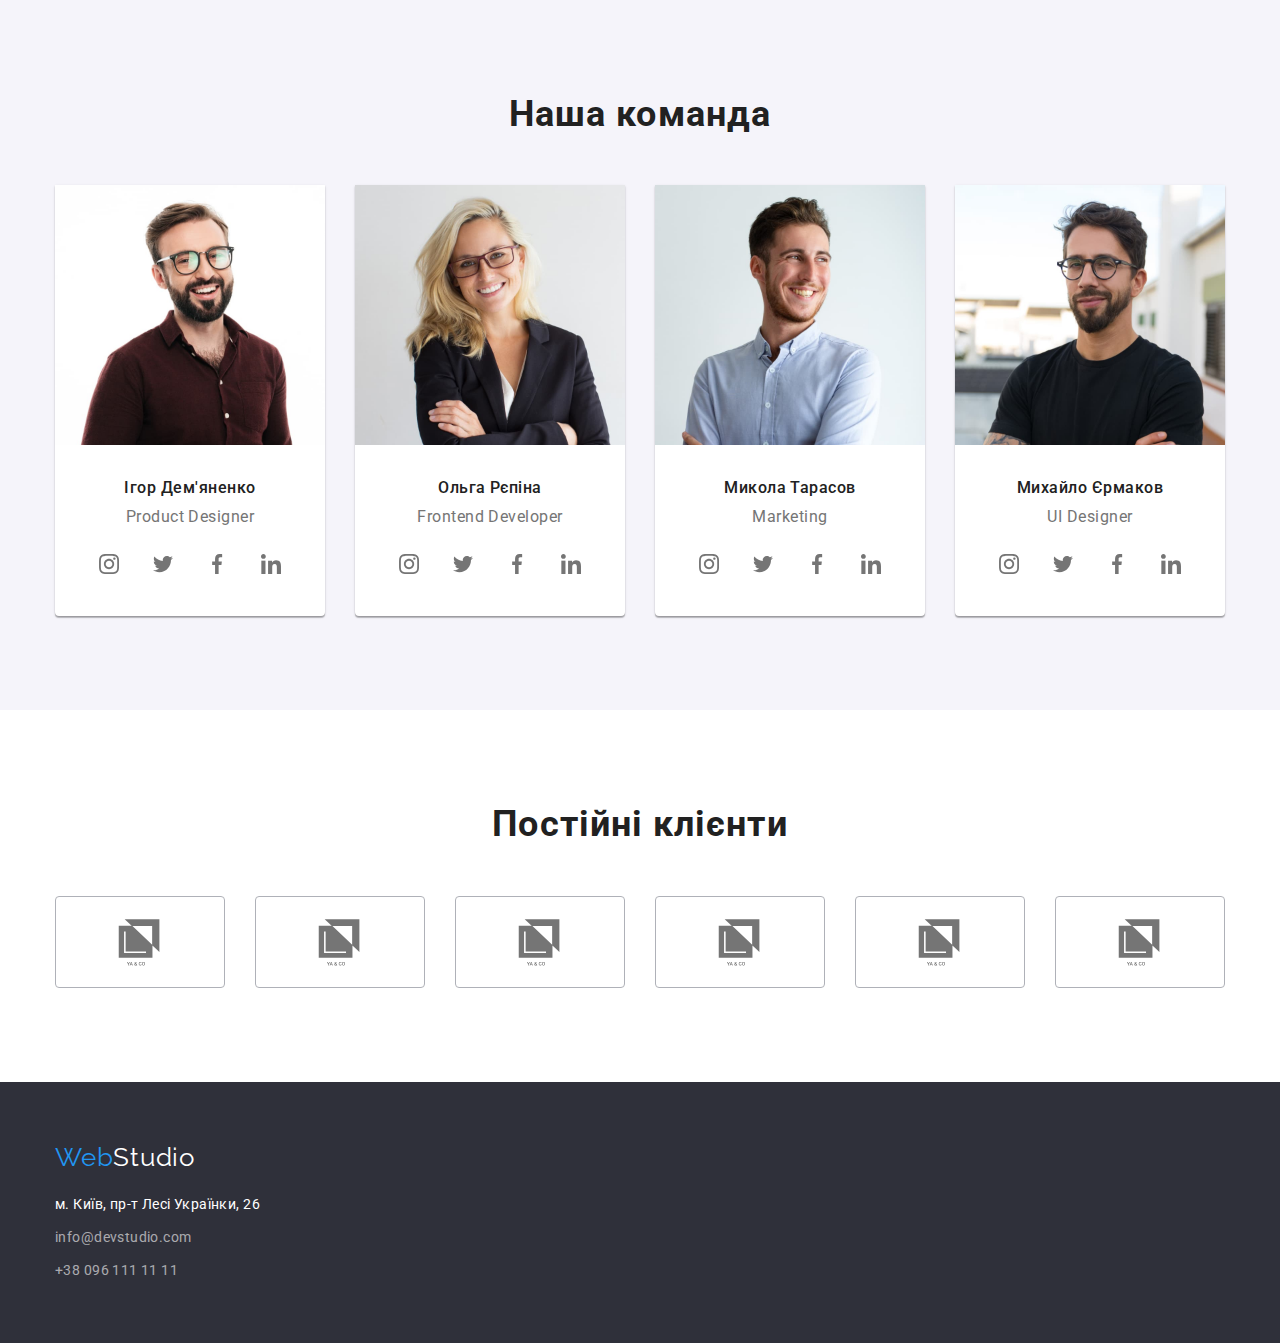
==== commit 76f2ebf4: "/" ====
--- a/index.html
+++ b/index.html
@@ -271,6 +271,57 @@
             </div>
             
         </section>
+        <section class="clients">
+            <div class="container">
+                <h2 class="clients-title">Постійні клієнти</h2>
+                <ul class="list clients-list">
+                    <li class="clients-item">
+                        <a href="" class="client-link">
+                            <svg class="client-icon" width="106" height="60">
+                                <use href="./img/иконки.svg#icon-client1"></use>
+                            </svg>
+                        </a>
+                    </li>
+                    <li class="clients-item">
+                        <a href="" class="client-link">
+                            <svg class="client-icon" width="106" height="60">
+                                <use href="./img/иконки.svg#icon-client1"></use>
+                            </svg>
+                        </a>
+                    </li>
+                    <li class="clients-item">
+                        <a href="" class="client-link">
+                            <svg class="client-icon" width="106" height="60">
+                                <use href="./img/иконки.svg#icon-client1"></use>
+                            </svg>
+                        </a>
+                    </li>
+                    <li class="clients-item">
+                        <a href="" class="client-link">
+                            <svg class="client-icon" width="106" height="60">
+                                <use href="./img/иконки.svg#icon-client1"></use>
+                            </svg>
+                        </a>
+                    </li>
+                    <li class="clients-item">
+                        <a href="" class="client-link">
+                            <svg class="client-icon" width="106" height="60">
+                                <use href="./img/иконки.svg#icon-client1"></use>
+                            </svg>
+                        </a>
+                    </li>
+                    <li class="clients-item">
+                        <a href="" class="client-link">
+                            <svg class="client-icon" width="106" height="60">
+                                <use href="./img/иконки.svg#icon-client1"></use>
+                            </svg>
+                        </a>
+                    </li>
+                </ul>
+
+            </div>
+
+        </section>
     </main>
     <!-- Підвал сайта -->
     <footer class="footer">
--- a/css/styless.css
+++ b/css/styless.css
@@ -388,6 +388,59 @@
     color:var(--adress-text-color);
 }
 
+/* clients */
+
+
+.clients{
+    padding-top: 94px;
+    padding-bottom: 94px;
+}
+
+.clients-title{
+    color: var(--title-text-color) ;
+    font-size: 36px;
+    line-height: 1.16;
+    text-align: center;
+    letter-spacing: 0.03em;
+    margin-bottom: 50px;
+}
+
+
+.clients-list{
+    display: flex;
+    gap: 30px;
+}
+
+
+.clients-item{
+    width: 170px;
+    height: 92px;
+}
+
+
+.client-link{
+    width: 100%;
+    height: 100%;
+    border: 1px solid #AFB1B8;
+    border-radius: 4px;
+    display: flex;
+    align-items: center;
+    justify-content: center;
+    color: var(--icon-color);
+}
+
+
+.client-link:hover,
+.client-link:focus{
+    border: 1px solid var(--accent-color);
+    color: var(--accent-color);
+}
+
+.client-icon{
+    width: 106px;
+    height: 60px;
+    fill: currentColor;
+}
 
   /* button-filter */
 
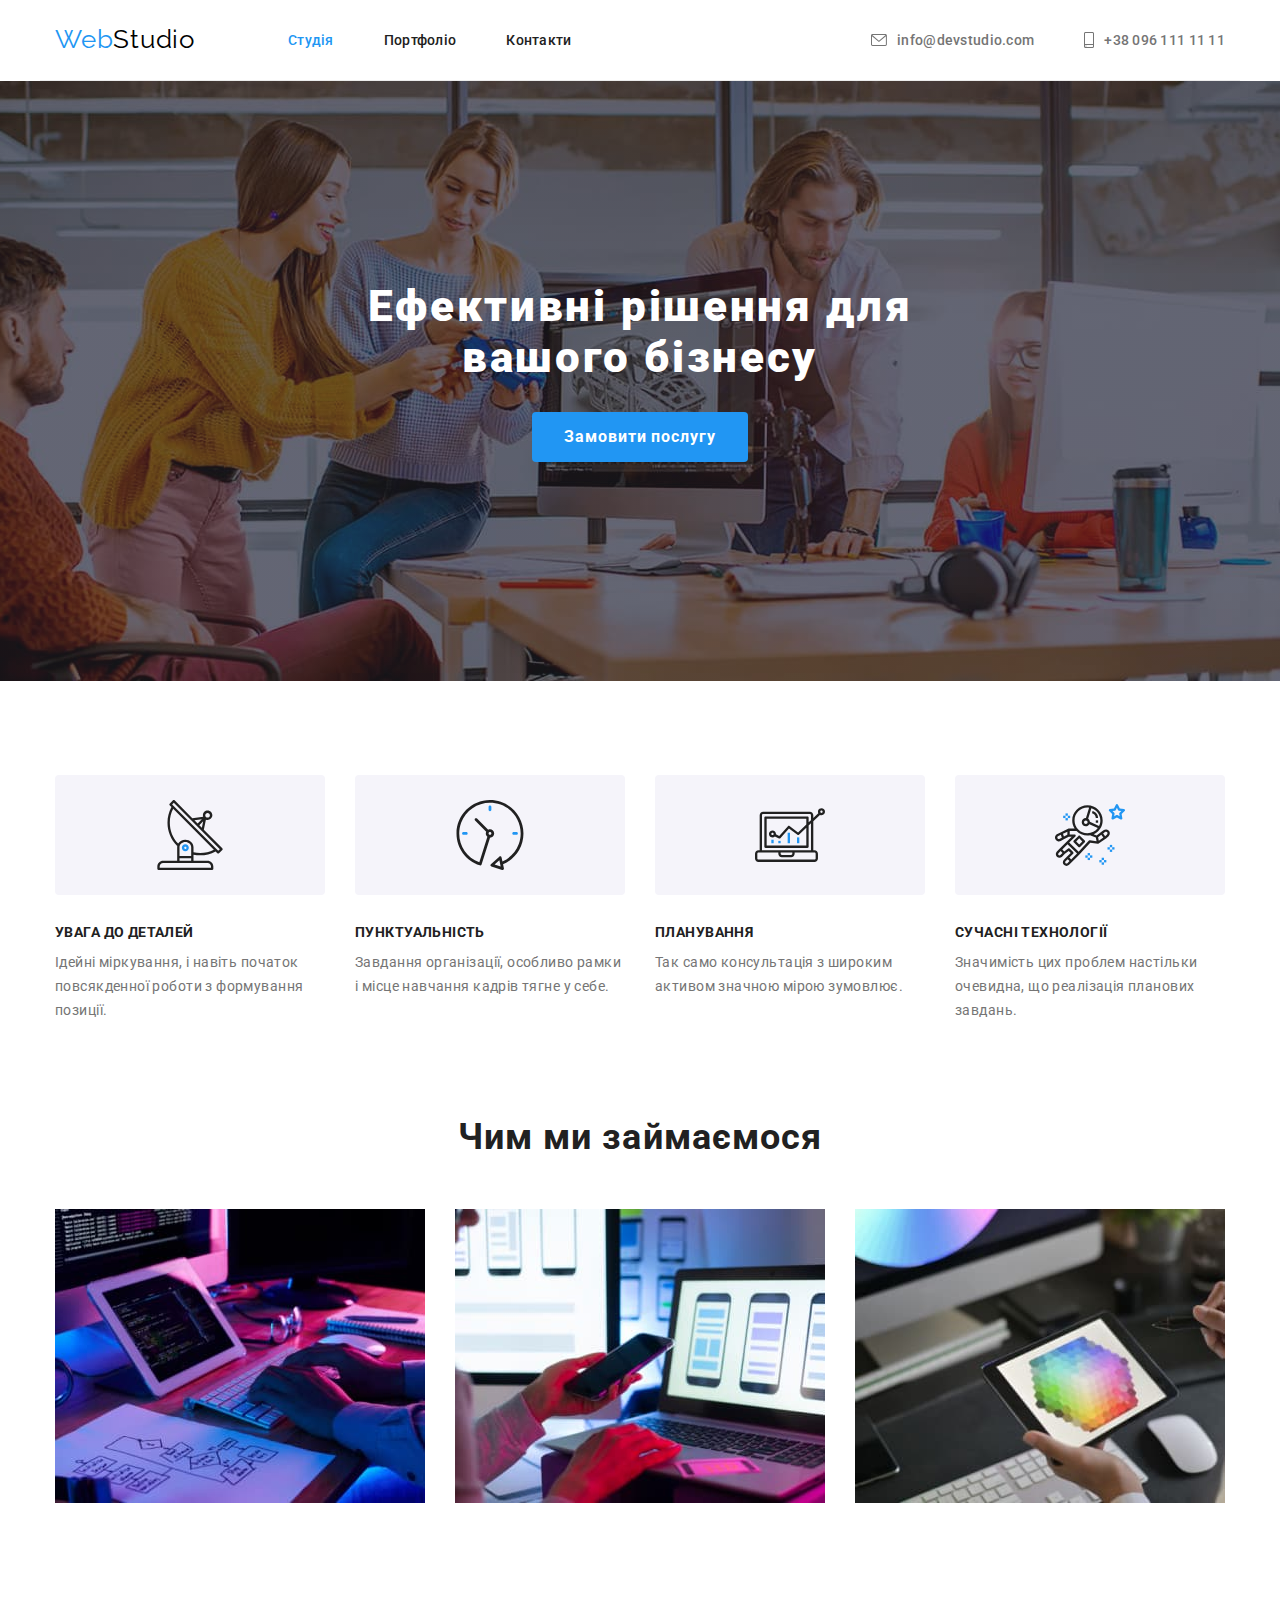
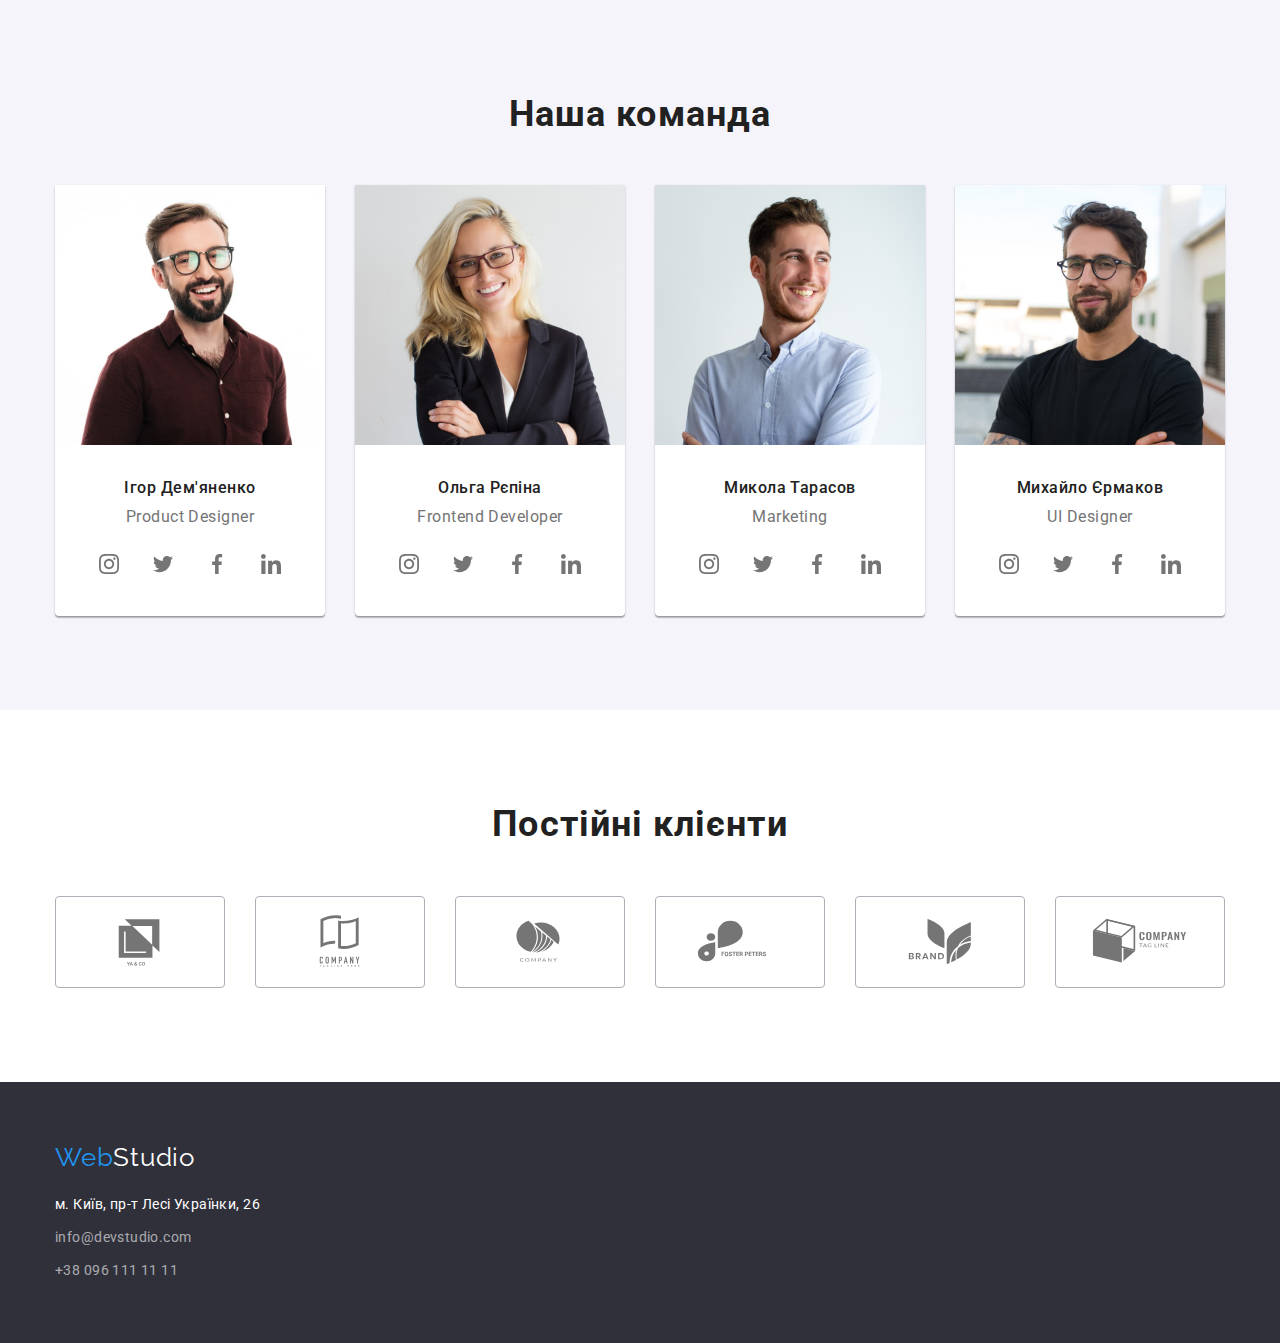
==== commit 5f3118bd: "/" ====
--- a/index.html
+++ b/index.html
@@ -285,35 +285,35 @@
                     <li class="clients-item">
                         <a href="" class="client-link">
                             <svg class="client-icon" width="106" height="60">
-                                <use href="./img/иконки.svg#icon-client1"></use>
-                            </svg>
-                        </a>
-                    </li>
-                    <li class="clients-item">
-                        <a href="" class="client-link">
-                            <svg class="client-icon" width="106" height="60">
-                                <use href="./img/иконки.svg#icon-client1"></use>
-                            </svg>
-                        </a>
-                    </li>
-                    <li class="clients-item">
-                        <a href="" class="client-link">
-                            <svg class="client-icon" width="106" height="60">
-                                <use href="./img/иконки.svg#icon-client1"></use>
-                            </svg>
-                        </a>
-                    </li>
-                    <li class="clients-item">
-                        <a href="" class="client-link">
-                            <svg class="client-icon" width="106" height="60">
-                                <use href="./img/иконки.svg#icon-client1"></use>
-                            </svg>
-                        </a>
-                    </li>
-                    <li class="clients-item">
-                        <a href="" class="client-link">
-                            <svg class="client-icon" width="106" height="60">
-                                <use href="./img/иконки.svg#icon-client1"></use>
+                                <use href="./img/иконки.svg#icon-client2"></use>
+                            </svg>
+                        </a>
+                    </li>
+                    <li class="clients-item">
+                        <a href="" class="client-link">
+                            <svg class="client-icon" width="106" height="60">
+                                <use href="./img/иконки.svg#icon-client3"></use>
+                            </svg>
+                        </a>
+                    </li>
+                    <li class="clients-item">
+                        <a href="" class="client-link">
+                            <svg class="client-icon" width="106" height="60">
+                                <use href="./img/иконки.svg#icon-client4"></use>
+                            </svg>
+                        </a>
+                    </li>
+                    <li class="clients-item">
+                        <a href="" class="client-link">
+                            <svg class="client-icon" width="106" height="60">
+                                <use href="./img/иконки.svg#icon-client5"></use>
+                            </svg>
+                        </a>
+                    </li>
+                    <li class="clients-item">
+                        <a href="" class="client-link">
+                            <svg class="client-icon" width="106" height="60">
+                                <use href="./img/иконки.svg#icon-client6"></use>
                             </svg>
                         </a>
                     </li>
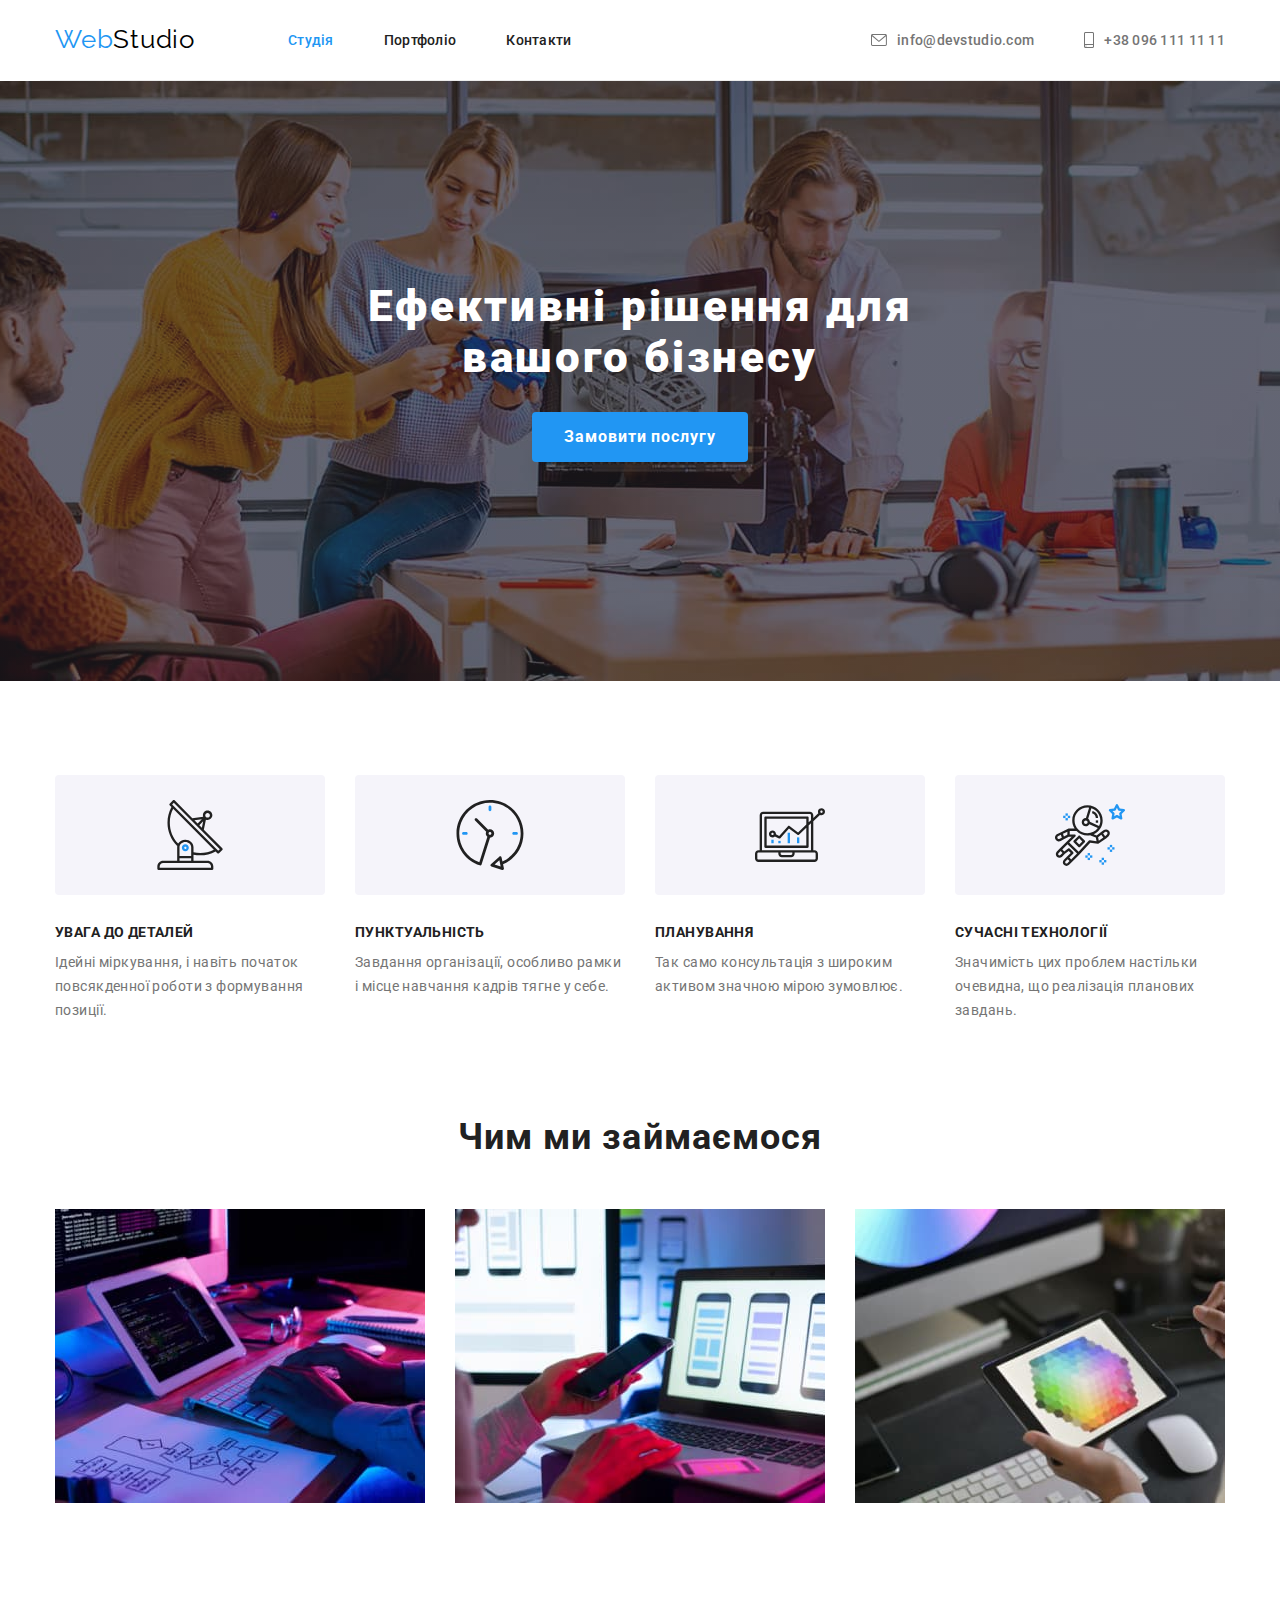
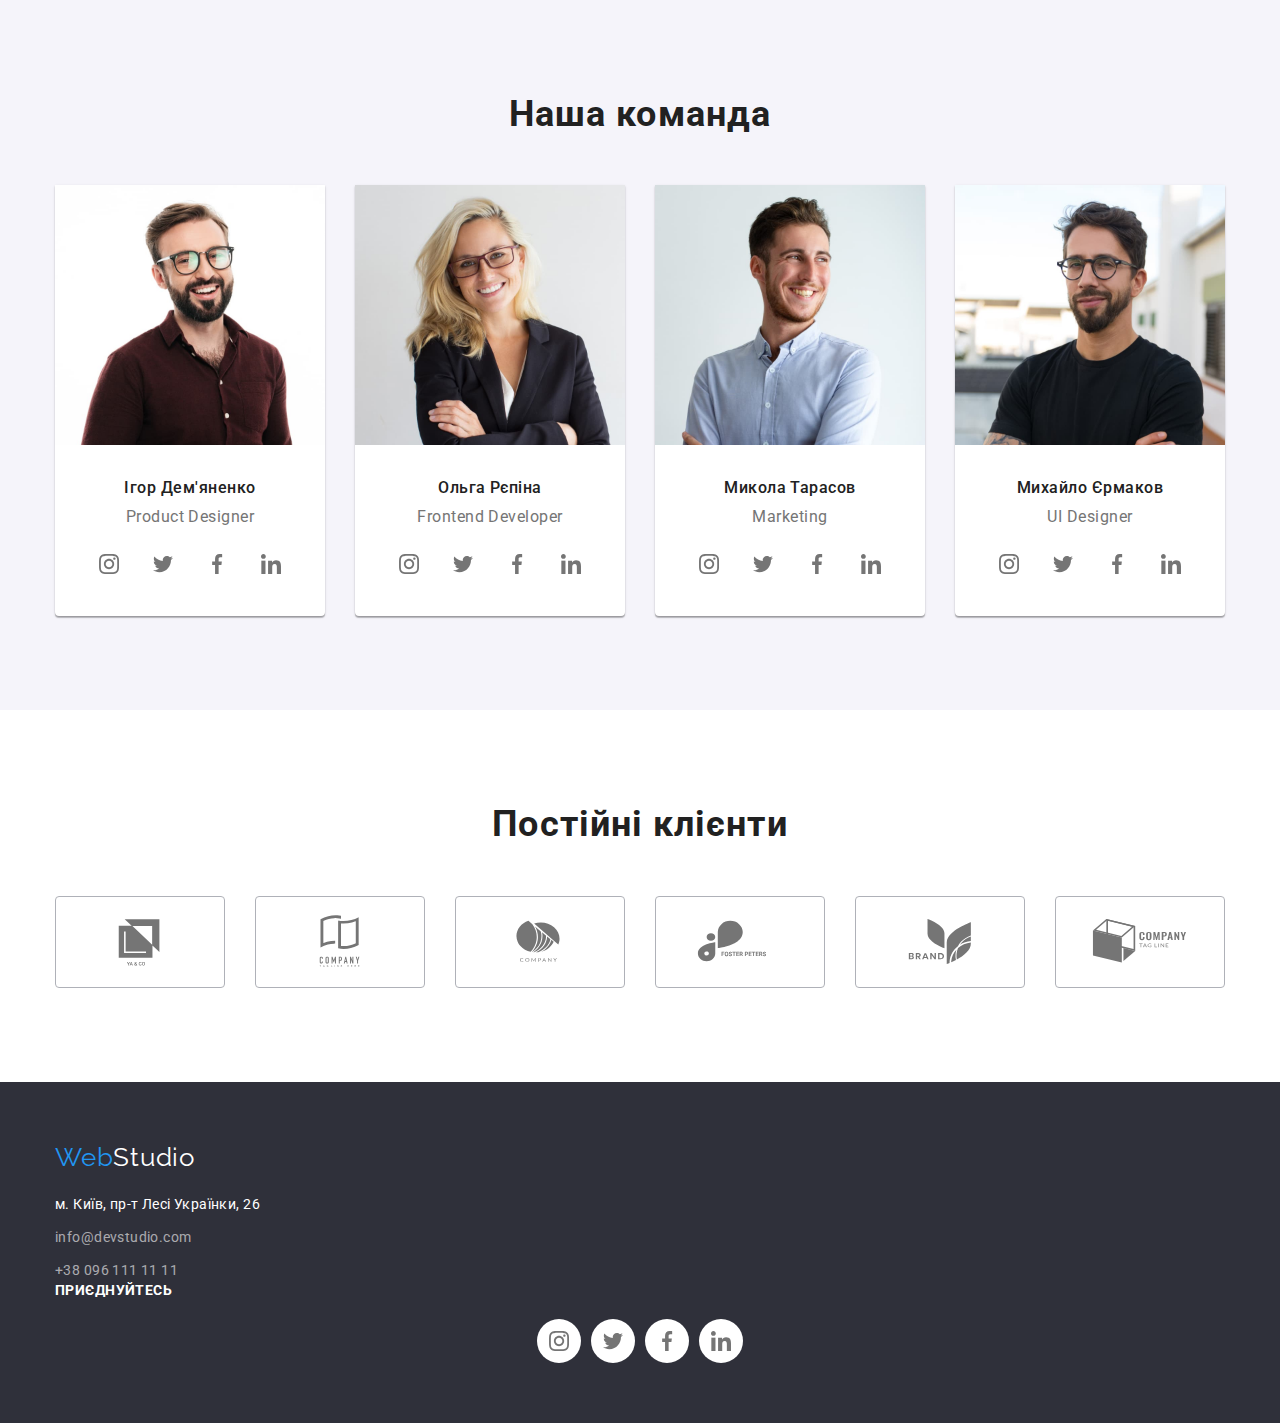
==== commit a62c44b3: "ll" ====
--- a/index.html
+++ b/index.html
@@ -326,14 +326,49 @@
     <!-- Підвал сайта -->
     <footer class="footer">
         <div class="container">
-            <a href="/" class="footer-logo"><span class="logo-ascent">Web</span>Studio</a>
-            <address class="footer-addres">
-                <ul class="list footer-list">
-                    <li class="footer-loc"><a href="https://goo.gl/maps/C3ThFQpriZzStfzR9" target="_blank" rel="noreferrer noopener nofollow" class="address-location">м. Київ, пр-т Лесі Українки, 26</a></li>
-                    <li class="footer-mail"><a href="mailto:info@devstudio.com" class="address-mail">info@devstudio.com</a></li>
-                    <li class="footer-tel"><a href="tel:+380961111111" class="address-tel">+38 096 111 11 11</a></li>
-                </ul>      
-            </address>
+            <div>
+                <a href="/" class="footer-logo"><span class="logo-ascent">Web</span>Studio</a>
+                <address class="footer-addres">
+                    <ul class="list footer-list">
+                        <li class="footer-loc"><a href="https://goo.gl/maps/C3ThFQpriZzStfzR9" target="_blank" rel="noreferrer noopener nofollow" class="address-location">м. Київ, пр-т Лесі Українки, 26</a></li>
+                        <li class="footer-mail"><a href="mailto:info@devstudio.com" class="address-mail">info@devstudio.com</a></li>
+                        <li class="footer-tel"><a href="tel:+380961111111" class="address-tel">+38 096 111 11 11</a></li>
+                    </ul>      
+                </address>
+            </div>
+            <div>
+                <p class="footer-title">приєднуйтесь</p>
+                <ul class="list footer-icons">
+                    <li class="footer-item">
+                        <a href="" class="footer-link">
+                            <svg class="footer-icon" width="20" height="20">
+                                <use href="./img/иконки.svg#icon-instagram"></use>
+                            </svg>
+                        </a>
+                    </li>
+                    <li class="footer-item">
+                        <a href="" class="footer-link">
+                            <svg class="footer-icon" width="20" height="20">
+                                <use href="./img/иконки.svg#icon-twitter"></use>
+                            </svg>
+                        </a>
+                    </li>
+                    <li class="footer-item">
+                        <a href="" class="footer-link">
+                            <svg class="footer-icon" width="20" height="20">
+                                <use href="./img/иконки.svg#icon-facebook"></use>
+                            </svg>
+                        </a>
+                    </li>
+                    <li class="footer-item">
+                        <a href="" class="footer-link">
+                            <svg class="footer-icon" width="20" height="20">
+                                <use href="./img/иконки.svg#icon-linkedin"></use>
+                            </svg>
+                        </a>
+                    </li>  
+                </ul>
+            </div>
         </div>       
     </footer>
 </body>
--- a/css/styless.css
+++ b/css/styless.css
@@ -590,3 +590,55 @@
 .address-tel:focus{
     color: var(--accent-color);
 }
+
+
+.footer-title{
+    font-weight: 700;
+    font-size: 14px;
+    line-height: 1.14;
+    letter-spacing: 0.03em;
+    text-transform: uppercase;
+    color: var(--adress-text-color);
+    margin-bottom: 20px;
+
+}
+
+
+.footer-icons{
+    display: flex;
+    justify-content: center;
+}
+
+.footer-item{
+    width: 44px;
+    height: 44px;
+    margin-right: 10px;
+}
+
+
+.footer-item:last-child{
+margin-right: 0;
+}
+
+
+.footer-link{
+    background-color:var(--adress-text-color) ;
+    border-radius: 50%;
+    width: 100%;
+    height: 100%;
+    display: flex;
+    justify-content: center;
+    align-items: center;
+    color: var(--icon-color);
+}
+
+.footer-icon{
+fill: currentColor;
+}
+
+
+.footer-link:hover,
+.footer-link:focus{
+    background-color: var(--accent-color);
+    color:var(--adress-text-color);
+}
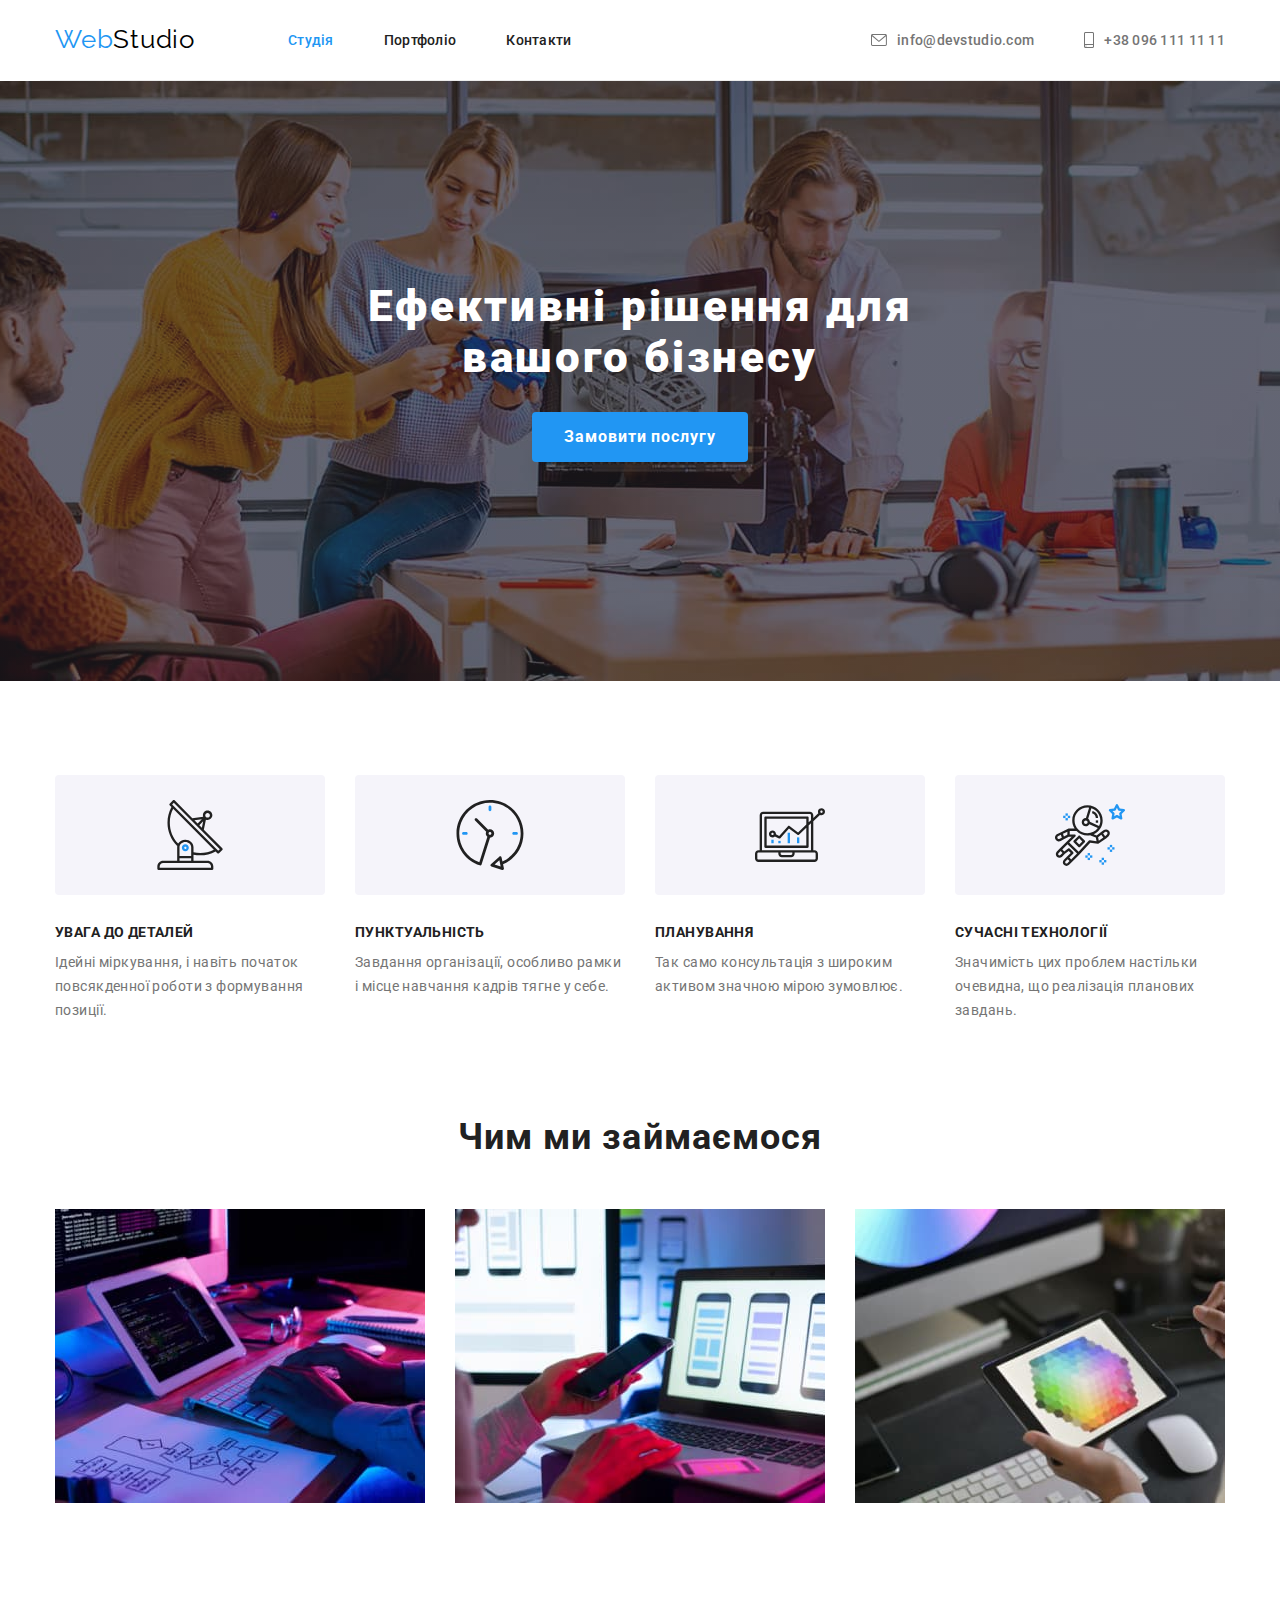
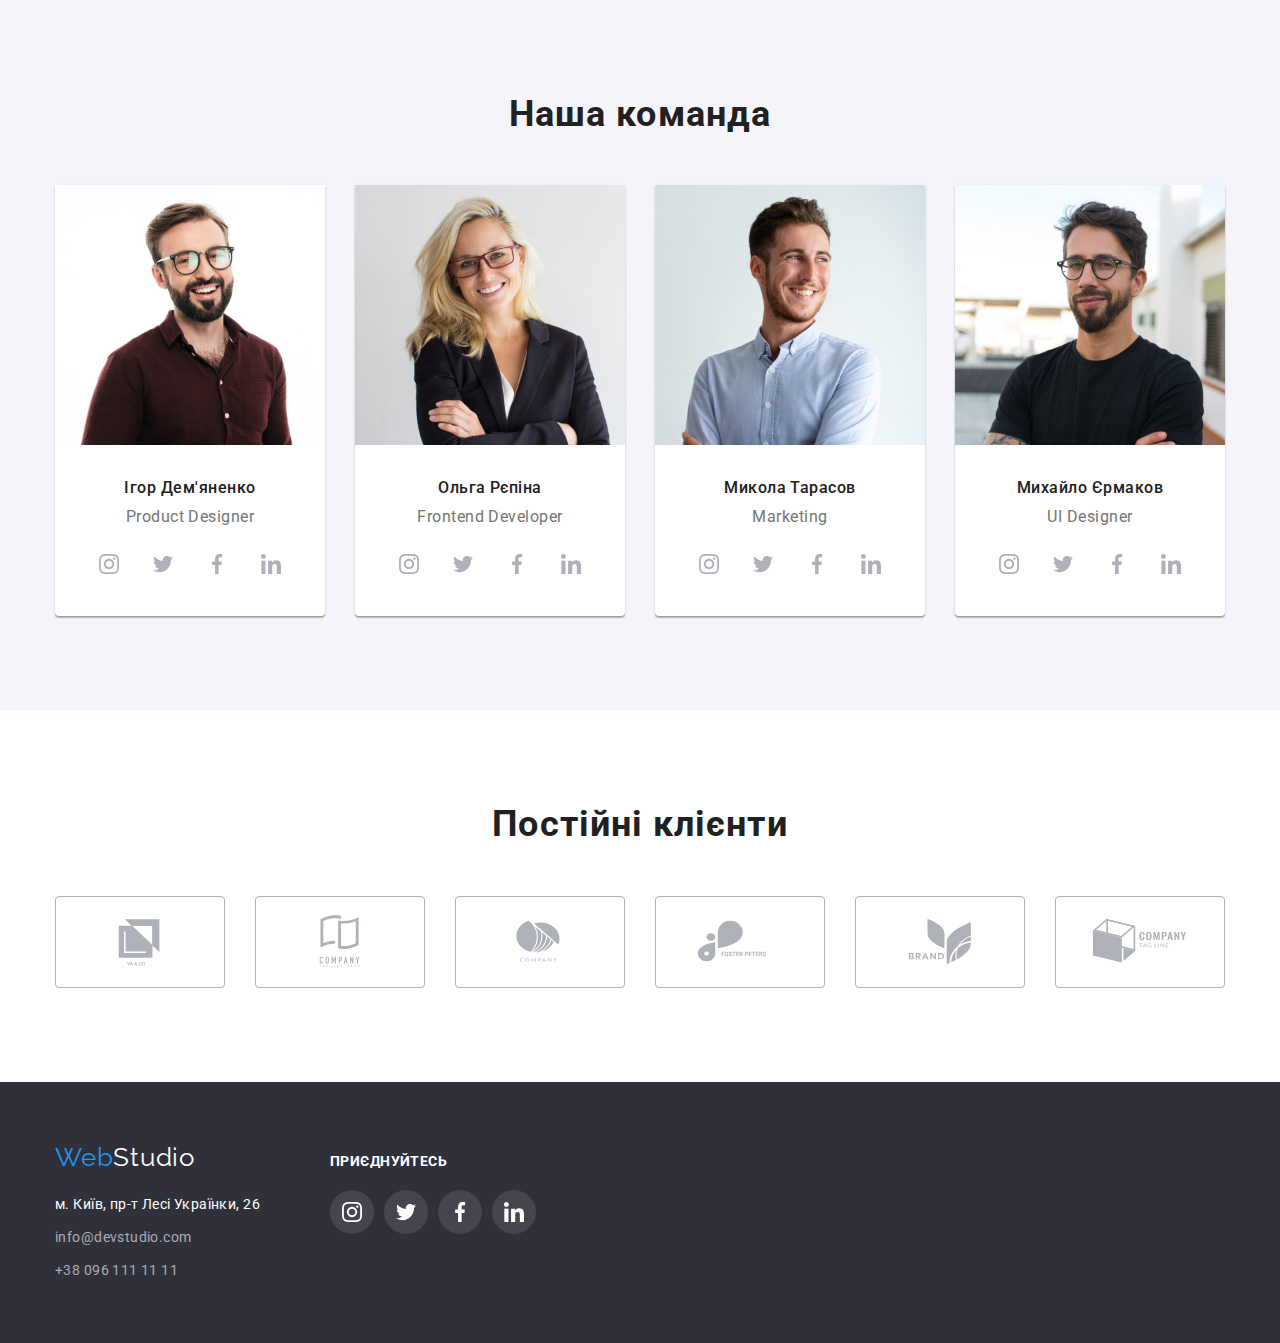
==== commit 927b6f4b: "/" ====
--- a/index.html
+++ b/index.html
@@ -325,8 +325,8 @@
     </main>
     <!-- Підвал сайта -->
     <footer class="footer">
-        <div class="container">
-            <div>
+        <div class="container footer-container">
+            <div class="adress-group">
                 <a href="/" class="footer-logo"><span class="logo-ascent">Web</span>Studio</a>
                 <address class="footer-addres">
                     <ul class="list footer-list">
--- a/css/styless.css
+++ b/css/styless.css
@@ -18,7 +18,7 @@
 --bg-team-color:#F5F4FA; 
 --opacity-white-color: rgba(255, 255, 255, 0.6);
 --portfolio-item-color: #EEEEEE;
---icon-color;#AFB1B8;
+--icon-color: #AFB1B8;
 }
 
 h1,
@@ -26,7 +26,7 @@
 h3,
 p,
 ul {
-margin: 0;
+    margin:0;
 }
 
 ul {
@@ -45,7 +45,6 @@
     width: 1200px;
     padding-left: 15px;
     padding-right: 15px;
-    /* border: 1px solid red; */
     margin-left: auto;
     margin-right: auto;
 
@@ -592,9 +591,18 @@
 }
 
 
+.footer-container{
+    display: flex;
+    align-items: baseline;
+}
+
+
+.adress-group{
+    margin-right: 70px;
+}
+
 .footer-title{
     font-weight: 700;
-    font-size: 14px;
     line-height: 1.14;
     letter-spacing: 0.03em;
     text-transform: uppercase;
@@ -606,7 +614,6 @@
 
 .footer-icons{
     display: flex;
-    justify-content: center;
 }
 
 .footer-item{
@@ -622,14 +629,14 @@
 
 
 .footer-link{
-    background-color:var(--adress-text-color) ;
+    background-color: rgba(255, 255, 255, 0.1); 
     border-radius: 50%;
     width: 100%;
     height: 100%;
     display: flex;
     justify-content: center;
     align-items: center;
-    color: var(--icon-color);
+    color:var(--adress-text-color);
 }
 
 .footer-icon{
@@ -640,5 +647,4 @@
 .footer-link:hover,
 .footer-link:focus{
     background-color: var(--accent-color);
-    color:var(--adress-text-color);
-}
+}
